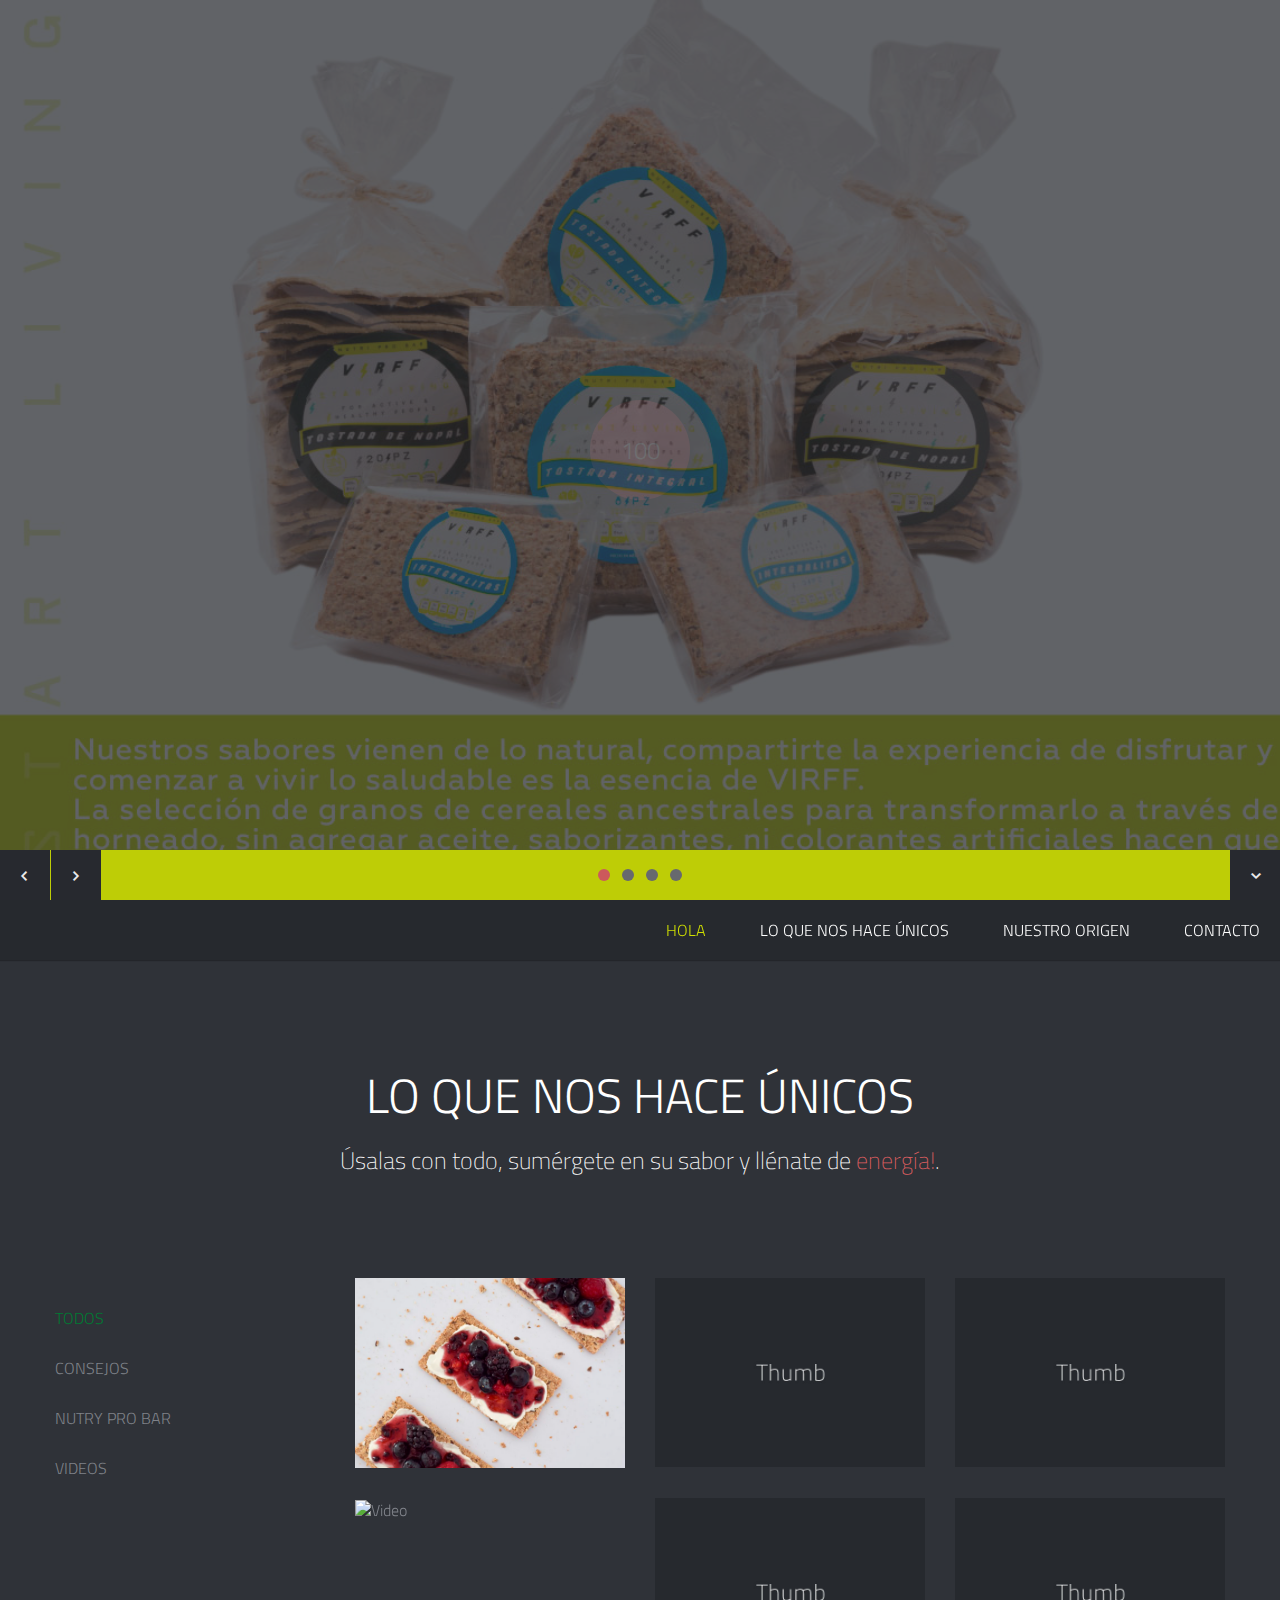
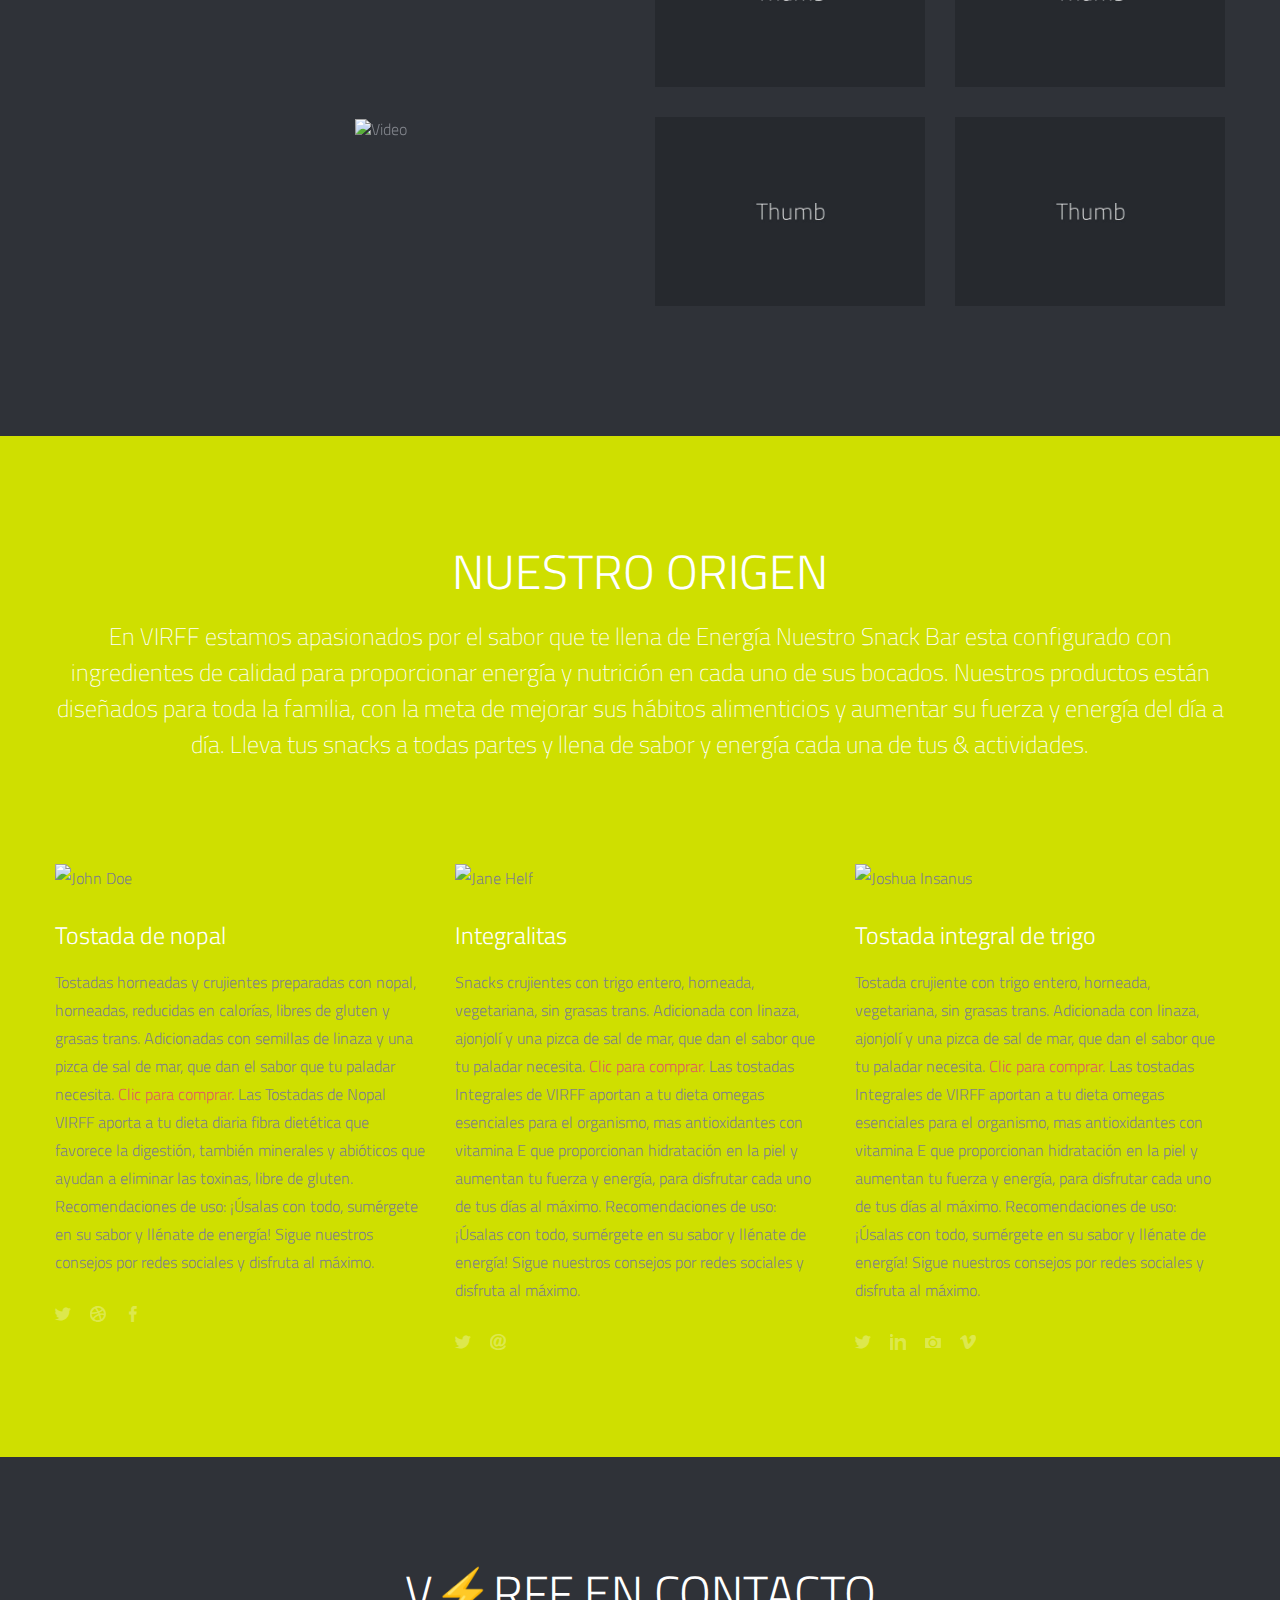
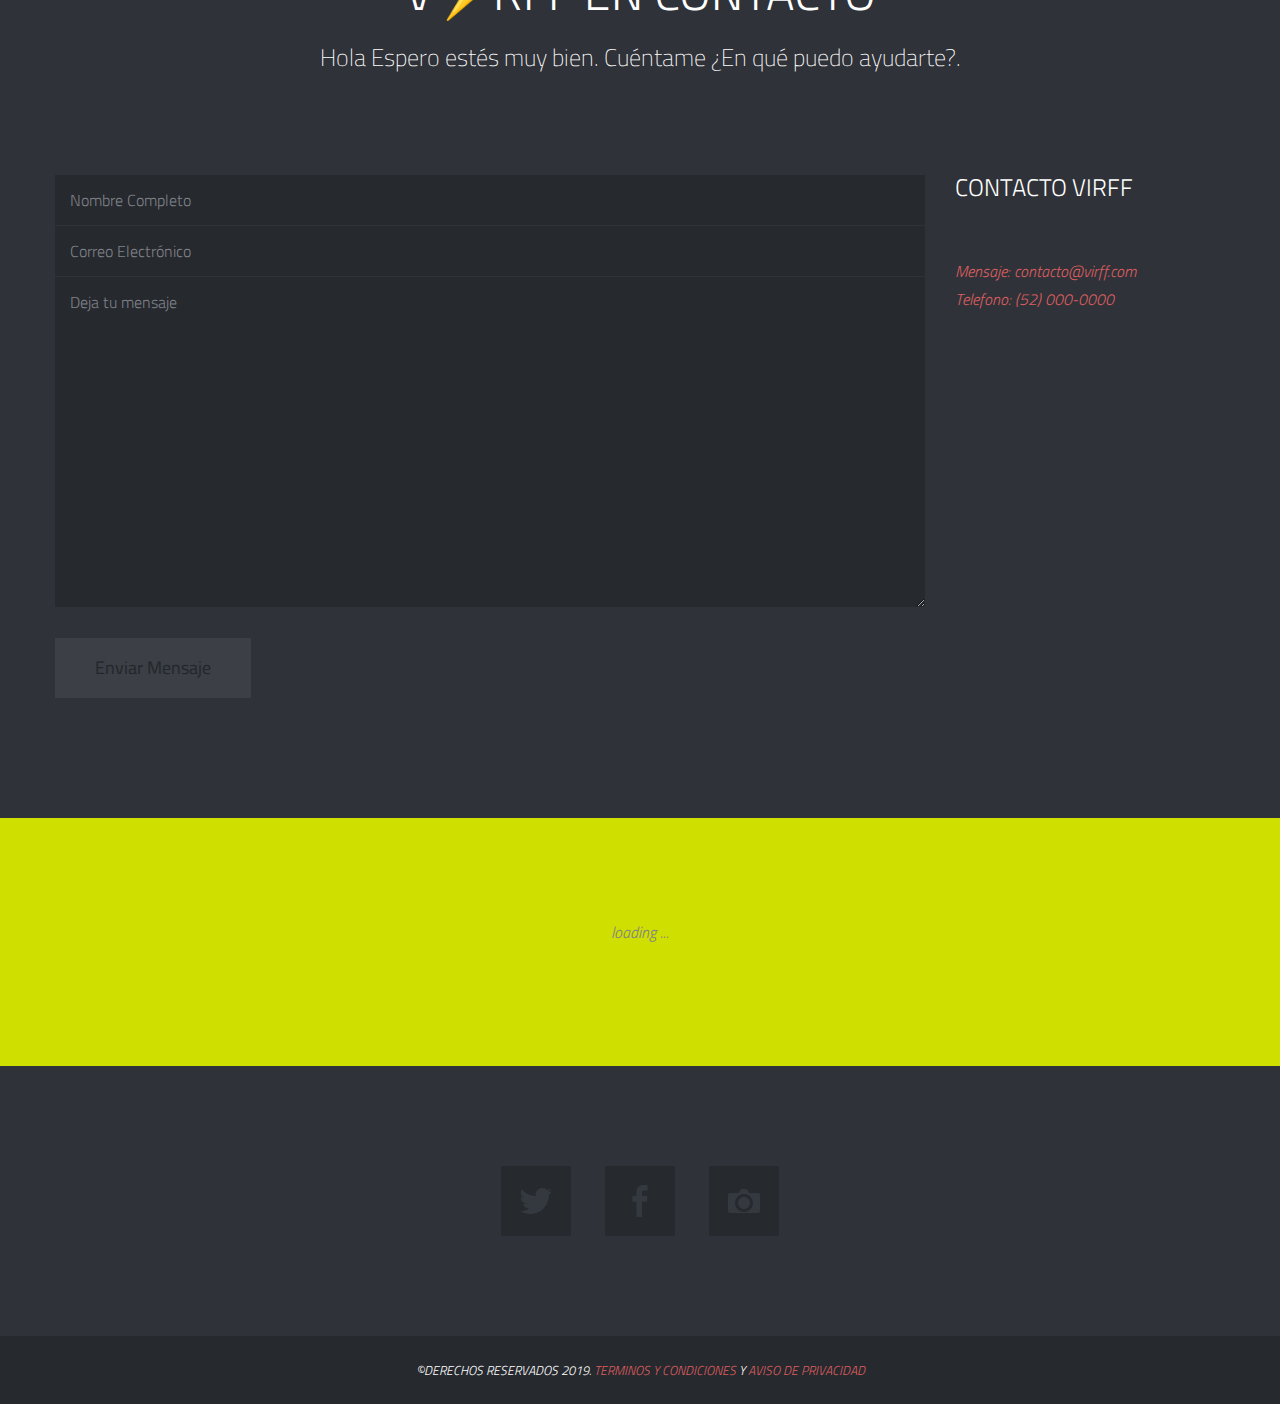
==== brush/Template/brushed/index.html @ 9a3ae8ad "carpeta virff" ====
<!DOCTYPE html>
<!--[if lt IE 7]><html class="no-js lt-ie9 lt-ie8 lt-ie7" lang="en"> <![endif]-->
<!--[if (IE 7)&!(IEMobile)]><html class="no-js lt-ie9 lt-ie8" lang="en"><![endif]-->
<!--[if (IE 8)&!(IEMobile)]><html class="no-js lt-ie9" lang="en"><![endif]-->
<!--[if (IE 9)]><html class="no-js ie9" lang="en"><![endif]-->
<!--[if gt IE 8]><!--> <html lang="en-US"> <!--<![endif]-->
<head>

<!-- Meta Tags -->
<meta http-equiv="Content-Type" content="text/html; charset=UTF-8" />

<title>Brushed | Responsive One Page Template</title>   

<meta name="description" content="Insert Your Site Description" /> 

<!-- Mobile Specifics -->
<meta name="viewport" content="width=device-width, initial-scale=1.0">
<meta name="HandheldFriendly" content="true"/>
<meta name="MobileOptimized" content="320"/>   

<!-- Mobile Internet Explorer ClearType Technology -->
<!--[if IEMobile]>  <meta http-equiv="cleartype" content="on">  <![endif]-->

<!-- Bootstrap -->
<link href="_include/css/bootstrap.min.css" rel="stylesheet">

<!-- Main Style -->
<link href="_include/css/main.css" rel="stylesheet">

<!-- Supersized -->
<link href="_include/css/supersized.css" rel="stylesheet">
<link href="_include/css/supersized.shutter.css" rel="stylesheet">

<!-- FancyBox -->
<link href="_include/css/fancybox/jquery.fancybox.css" rel="stylesheet">

<!-- Font Icons -->
<link href="_include/css/fonts.css" rel="stylesheet">

<!-- Shortcodes -->
<link href="_include/css/shortcodes.css" rel="stylesheet">

<!-- Responsive -->
<link href="_include/css/bootstrap-responsive.min.css" rel="stylesheet">
<link href="_include/css/responsive.css" rel="stylesheet">

<!-- Supersized -->
<link href="_include/css/supersized.css" rel="stylesheet">
<link href="_include/css/supersized.shutter.css" rel="stylesheet">

<!-- Google Font -->
<link href='http://fonts.googleapis.com/css?family=Titillium+Web:400,200,200italic,300,300italic,400italic,600,600italic,700,700italic,900' rel='stylesheet' type='text/css'>

<!-- Fav Icon -->
<link rel="shortcut icon" href="#">

<link rel="apple-touch-icon" href="#">
<link rel="apple-touch-icon" sizes="114x114" href="#">
<link rel="apple-touch-icon" sizes="72x72" href="#">
<link rel="apple-touch-icon" sizes="144x144" href="#">

<!-- Modernizr -->
<script src="_include/js/modernizr.js"></script>

<!-- Analytics -->
<script type="text/javascript">

  var _gaq = _gaq || [];
  _gaq.push(['_setAccount', 'Insert Your Code']);
  _gaq.push(['_trackPageview']);

  (function() {
    var ga = document.createElement('script'); ga.type = 'text/javascript'; ga.async = true;
    ga.src = ('https:' == document.location.protocol ? 'https://ssl' : 'http://www') + '.google-analytics.com/ga.js';
    var s = document.getElementsByTagName('script')[0]; s.parentNode.insertBefore(ga, s);
  })();

</script>
<!-- End Analytics -->

</head>


<body>

<!-- This section is for Splash Screen -->
<div class="ole">
<section id="jSplash">
	<div id="circle"></div>
</section>
</div>
<!-- End of Splash Screen -->

<!-- Homepage Slider -->
<div id="home-slider">	
    <div class="overlay"></div>

    <div class="slider-text">
    	<div id="slidecaption"></div>
    </div>   
	
	<div class="control-nav">
        <a id="prevslide" class="load-item"><i class="font-icon-arrow-simple-left"></i></a>
        <a id="nextslide" class="load-item"><i class="font-icon-arrow-simple-right"></i></a>
        <ul id="slide-list"></ul>
        
        <a id="nextsection" href="#work"><i class="font-icon-arrow-simple-down"></i></a>
    </div>
</div>
<!-- End Homepage Slider -->

<!-- Header -->
<header>
    <div class="sticky-nav">
    	<a id="mobile-nav" class="menu-nav" href="#menu-nav"></a>
        
        <div id="logo">
        	<a id="goUp" href="#home-slider" title="Brushed | Responsive One Page Template">Brushed Template</a>
        </div>
        
        <nav id="menu">
        	<ul id="menu-nav">
            	<li class="current"><a href="#home-slider">HOLA</a></li>
                <li><a href="#work">Lo que nos hace únicos</a></li>
                <li><a href="#about">Nuestro Origen</a></li>
                <li><a href="#contact">contacto</a></li>
			<!-- 	<li><a href="shortcodes.html" class="external">Shortcodes</a></li> CARRITO DE COMPRAS -->
            </ul>
        </nav>
        
    </div>
</header>
<!-- End Header -->

<!-- Our Work Section -->
<div id="work" class="page">
	<div class="container">
    	<!-- Title Page -->
        <div class="row">
            <div class="span12">
                <div class="title-page">
                    <h2 class="title">LO QUE NOS HACE ÚNICOS</h2>
                    <h3 class="title-description">Úsalas con todo, sumérgete en su sabor y llénate de <a href="#">energía!</a>.</h3>
                </div>
            </div>
        </div>
        <!-- End Title Page -->
        
        <!-- Portfolio Projects -->
        <div class="row">
        	<div class="span3">
            	<!-- Filter -->
                <nav id="options" class="work-nav">
                    <ul id="filters" class="option-set" data-option-key="filter">
                    	<li class="type-work">NUTRY PRO BAR</li>
                        <li><a href="#filter" data-option-value="*" class="selected">TODOS</a></li>
                        <li><a href="#filter" data-option-value=".design">CONSEJOS</a></li>
                        <li><a href="#filter" data-option-value=".photography">NUTRY PRO BAR</a></li>
                        <li><a href="#filter" data-option-value=".video">VIDEOS</a></li>
                    </ul>
                </nav>
                <!-- End Filter -->
            </div>
            
            <div class="span9">
            	<div class="row">
                	<section id="projects">
                    	<ul id="thumbs">
                        
							<!-- Item Project and Filter Name -->
                        	<li class="item-thumbs span3 design">
                            	<!-- Fancybox - Gallery Enabled - Title - Full Image -->
                            	<a class="hover-wrap fancybox" data-fancybox-group="gallery" title="The City" href="_include/img/work/full/image-01-full.jpg">
                                	<span class="overlay-img"></span>
                                    <span class="overlay-img-thumb font-icon-plus"></span>
                                </a>
                                <!-- Thumb Image and Description -->
                                <img src="_include/img/work/thumbs/image-01.jpg" alt="Lorem ipsum dolor sit amet, consectetur adipiscing elit. Phasellus quis elementum odio. Curabitur pellentesque, dolor vel pharetra mollis.">
                            </li>
                        	<!-- End Item Project -->
                            
							<!-- Item Project and Filter Name -->
                        	<li class="item-thumbs span3 design">
                            	<!-- Fancybox - Gallery Enabled - Title - Full Image -->
                            	<a class="hover-wrap fancybox" data-fancybox-group="gallery" title="The Office" href="_include/img/work/full/image-02-full.jpg">
                                	<span class="overlay-img"></span>
                                    <span class="overlay-img-thumb font-icon-plus"></span>
                                </a>
                                <!-- Thumb Image and Description -->
                                <img src="_include/img/work/thumbs/image-02.jpg" alt="Lorem ipsum dolor sit amet, consectetur adipiscing elit. Phasellus quis elementum odio. Curabitur pellentesque, dolor vel pharetra mollis.">
                            </li>
                        	<!-- End Item Project -->
                            
							<!-- Item Project and Filter Name -->
                        	<li class="item-thumbs span3 photography">
                            	<!-- Fancybox - Gallery Enabled - Title - Full Image -->
                            	<a class="hover-wrap fancybox" data-fancybox-group="gallery" title="The Mountains" href="_include/img/work/full/image-03-full.jpg">
                                	<span class="overlay-img"></span>
                                    <span class="overlay-img-thumb font-icon-plus"></span>
                                </a>
                                <!-- Thumb Image and Description -->
                                <img src="_include/img/work/thumbs/image-03.jpg" alt="Lorem ipsum dolor sit amet, consectetur adipiscing elit. Phasellus quis elementum odio. Curabitur pellentesque, dolor vel pharetra mollis.">
                            </li>
                        	<!-- End Item Project -->
                            
							<!-- Item Project and Filter Name -->
                        	<li class="item-thumbs span3 video">
                            	<!-- Fancybox Media - Gallery Enabled - Title - Link to Video -->
                            	<a class="hover-wrap fancybox-media" data-fancybox-group="video" title="Video Content From Vimeo" href="https://vimeo.com/315351379">
                                	<span class="overlay-img"></span>
                                    <span class="overlay-img-thumb font-icon-plus"></span>
                                </a>
                                <!-- Thumb Image and Description -->
                                <img src="_include/img/work/thumbs/image-08.jpg" alt="Video">
                            </li>
                        	<!-- End Item Project -->
                            
							<!-- Item Project and Filter Name -->
                        	<li class="item-thumbs span3 photography">
                            	<!-- Fancybox - Gallery Enabled - Title - Full Image -->
                            	<a class="hover-wrap fancybox" data-fancybox-group="gallery" title="The Sea" href="_include/img/work/full/image-04-full.jpg">
                                	<span class="overlay-img"></span>
                                    <span class="overlay-img-thumb font-icon-plus"></span>
                                </a>
                                <!-- Thumb Image and Description -->
                                <img src="_include/img/work/thumbs/image-04.jpg" alt="Lorem ipsum dolor sit amet, consectetur adipiscing elit. Phasellus quis elementum odio. Curabitur pellentesque, dolor vel pharetra mollis.">
                            </li>
                        	<!-- End Item Project -->
                            
							<!-- Item Project and Filter Name -->
                        	<li class="item-thumbs span3 photography">
                            	<!-- Fancybox - Gallery Enabled - Title - Full Image -->
                            	<a class="hover-wrap fancybox" data-fancybox-group="gallery" title="Clouds" href="_include/img/work/full/image-05-full.jpg">
                                	<span class="overlay-img"></span>
                                    <span class="overlay-img-thumb font-icon-plus"></span>
                                </a>
                                <!-- Thumb Image and Description -->
                                <img src="_include/img/work/thumbs/image-05.jpg" alt="Lorem ipsum dolor sit amet, consectetur adipiscing elit. Phasellus quis elementum odio. Curabitur pellentesque, dolor vel pharetra mollis.">
                            </li>
                        	<!-- End Item Project -->
                            
							<!-- Item Project and Filter Name -->
                        	<li class="item-thumbs span3 video">
                            	<!-- Fancybox Media - Gallery Enabled - Title - Link to Video -->
                            	<a class="hover-wrap fancybox-media" data-fancybox-group="video" title="Video Content From Vimeo" href="https://vimeo.com/315351242">
                                	<span class="overlay-img"></span>
                                    <span class="overlay-img-thumb font-icon-plus"></span>
                                </a>
                                <!-- Thumb Image and Description -->
                                <img src="_include/img/work/thumbs/image-09.jpg" alt="Video">
                            </li>
                        	<!-- End Item Project -->
                            
							<!-- Item Project and Filter Name -->
                        	<li class="item-thumbs span3 design">
                            	<!-- Fancybox - Gallery Enabled - Title - Full Image -->
                            	<a class="hover-wrap fancybox" data-fancybox-group="gallery" title="The Dark" href="_include/img/work/full/image-06-full.mp4">
                                	<span class="overlay-img"></span>
                                    <span class="overlay-img-thumb font-icon-plus"></span>
                                </a>
                                <!-- Thumb Image and Description -->
                                <img src="_include/img/work/thumbs/image-06.jpg" alt="Lorem ipsum dolor sit amet, consectetur adipiscing elit. Phasellus quis elementum odio. Curabitur pellentesque, dolor vel pharetra mollis.">
                            </li>
                        	<!-- End Item Project -->
                            
							<!-- Item Project and Filter Name -->
                        	<li class="item-thumbs span3 design">
                            	<!-- Fancybox - Gallery Enabled - Title - Full Image -->
                            	<a class="hover-wrap fancybox" data-fancybox-group="gallery" title="The Beach" href="_include/img/work/full/image-07-full.jpg">
                                	<span class="overlay-img"></span>
                                    <span class="overlay-img-thumb font-icon-plus"></span>
                                </a>
                                <!-- Thumb Image and Description -->
                                <img src="_include/img/work/thumbs/image-07.jpg" alt="Lorem ipsum dolor sit amet, consectetur adipiscing elit. Phasellus quis elementum odio. Curabitur pellentesque, dolor vel pharetra mollis.">
                            </li>
                        	<!-- End Item Project -->
                        </ul>
                    </section>
                    
            	</div>
            </div>
        </div>
        <!-- End Portfolio Projects -->
    </div>
</div>
<!-- End Our Work Section -->

<!-- About Section -->
<div id="about" class="page-alternate">
<div class="container">
    <!-- Title Page -->
    <div class="row">
        <div class="span12">
            <div class="title-page">
                <h2 class="title">NUESTRO ORIGEN</h2>
                <h3 class="title-description">En VIRFF estamos apasionados por el sabor que te llena de Energía Nuestro Snack Bar esta configurado con ingredientes de calidad para
                    proporcionar energía y nutrición en cada uno de sus bocados. Nuestros
                    productos están diseñados para toda la familia, con la meta de mejorar sus
                    hábitos alimenticios y aumentar su fuerza y energía del día a día. Lleva tus
                    snacks a todas partes y llena de sabor y energía cada una de tus &amp; actividades.</h3>
            </div>
        </div>
    </div>
    <!-- End Title Page -->
    
    <!-- People -->
    <div class="row">
    	
        <!-- Start Profile -->
    	<div class="span4 profile">
        	<div class="image-wrap">
                <div class="hover-wrap">
                    <span class="overlay-img"></span>
                    <span class="overlay-text-thumb">TOSTADA DE NOPAL</span>
                </div>
                <img src="_include/img/profile/profile-01.jpg" alt="John Doe">
            </div>
            <h3 class="profile-name">Tostada de nopal</h3>
            <p class="profile-description">Tostadas horneadas y crujientes preparadas con nopal, horneadas, reducidas en
                calorías, libres de gluten y grasas trans. Adicionadas con semillas de linaza y una
                pizca de sal de mar, que dan el sabor que tu paladar necesita. <a href="#">Clic para comprar</a>. 
                Las Tostadas de Nopal
                VIRFF aporta a tu dieta diaria fibra dietética que favorece la digestión, también
                minerales y abióticos que ayudan a eliminar las toxinas, libre de gluten.
                Recomendaciones de uso: ¡Úsalas con todo, sumérgete en su sabor y llénate de
                energía!
                Sigue nuestros consejos por redes sociales y disfruta al máximo.</p>
            	
            <div class="social">
            	<ul class="social-icons">
                	<li><a href="#"><i class="font-icon-social-twitter"></i></a></li>
                    <li><a href="#"><i class="font-icon-social-dribbble"></i></a></li>
                    <li><a href="#"><i class="font-icon-social-facebook"></i></a></li>
                </ul>
            </div>
        </div>
        <!-- End Profile -->
        
        <!-- Start Profile -->
    	<div class="span4 profile">
        	<div class="image-wrap">
                <div class="hover-wrap">
                    <span class="overlay-img"></span>
                    <span class="overlay-text-thumb">INTEGRALITAS</span>
                </div>
                <img src="_include/img/profile/profile-02.jpg" alt="Jane Helf">
            </div>
            <h3 class="profile-name">Integralitas</h3>
            <p class="profile-description">Snacks crujientes con trigo entero, horneada, vegetariana, sin grasas trans.
                Adicionada con linaza, ajonjolí y una pizca de sal de mar, que dan el sabor que tu
                paladar necesita.  <a href="#">Clic para comprar</a>. 
                Las tostadas Integrales de VIRFF aportan a tu dieta omegas
                esenciales para el organismo, mas antioxidantes con vitamina E que proporcionan
                hidratación en la piel y aumentan tu fuerza y energía, para disfrutar cada uno de tus
                días al máximo.
                Recomendaciones de uso: ¡Úsalas con todo, sumérgete en su sabor y llénate de
                energía!
                Sigue nuestros consejos por redes sociales y disfruta al máximo.</p>
            	
            <div class="social">
            	<ul class="social-icons">
                	<li><a href="#"><i class="font-icon-social-twitter"></i></a></li>
                    <li><a href="#"><i class="font-icon-social-email"></i></a></li>
                </ul>
            </div>
        </div>
        <!-- End Profile -->
        
        <!-- Start Profile -->
    	<div class="span4 profile">
        	<div class="image-wrap">
                <div class="hover-wrap">
                    <span class="overlay-img"></span>
                    <span class="overlay-text-thumb">TOSTADA INTEGRAL DE TRIGO</span>
                </div>
                <img src="_include/img/profile/profile-03.jpg" alt="Joshua Insanus">
            </div>
            <h3 class="profile-name">Tostada integral de trigo </h3>
            <p class="profile-description"> Tostada crujiente con trigo entero, horneada, vegetariana, sin grasas trans.
                Adicionada con linaza, ajonjolí y una pizca de sal de mar, que dan el sabor que tu
                paladar necesita.<a href="#"> Clic para comprar</a>. 
                Las tostadas Integrales de VIRFF aportan a tu dieta omegas
                esenciales para el organismo, mas antioxidantes con vitamina E que proporcionan
                hidratación en la piel y aumentan tu fuerza y energía, para disfrutar cada uno de tus
                días al máximo.
                Recomendaciones de uso: ¡Úsalas con todo, sumérgete en su sabor y llénate de
                energía!
                Sigue nuestros consejos por redes sociales y disfruta al máximo.</p>
            	
            <div class="social">
            	<ul class="social-icons">
                	<li><a href="#"><i class="font-icon-social-twitter"></i></a></li>
                    <li><a href="#"><i class="font-icon-social-linkedin"></i></a></li>
                    <li><a href="#"><i class="font-icon-social-google-plus"></i></a></li>
                    <li><a href="#"><i class="font-icon-social-vimeo"></i></a></li>
                </ul>
            </div>
        </div>
        <!-- End Profile -->
        
    </div>
    <!-- End People -->
</div>
</div>
<!-- End About Section -->


<!-- Contact Section -->
<div id="contact" class="page">
<div class="container">
    <!-- Title Page -->
    <div class="row">
        <div class="span12">
            <div class="title-page">
                <h2 class="title">V⚡️RFF EN CONTACTO</h2>
                <h3 class="title-description">Hola Espero estés muy bien. Cuéntame ¿En qué puedo ayudarte?.</h3>
            </div>
        </div>
    </div>
    <!-- End Title Page -->
    
    <!-- Contact Form -->
    <div class="row">
    	<div class="span9">
        
        	<form id="contact-form" class="contact-form" action="#">
            	<p class="contact-name">
            		<input id="contact_name" type="text" placeholder="Nombre Completo" value="" name="name" />
                </p>
                <p class="contact-email">
                	<input id="contact_email" type="text" placeholder="Correo Electrónico" value="" name="email" />
                </p>
                <p class="contact-message">
                	<textarea id="contact_message" placeholder="Deja tu mensaje" name="message" rows="15" cols="40"></textarea>
                </p>
                <p class="contact-submit">
                	<a id="contact-submit" class="submit" href="#">Enviar Mensaje</a>
                </p>
                
                <div id="response">
                
                </div>
            </form>
         
        </div>
        
        <div class="span3">
        	<div class="contact-details">
        		<h3>Contacto VIRFF</h3>
                <ul>
                    <a href="mailto:contacto@virff.com"><br> <i class="fa fa-envelope-o">
                         Mensaje: contacto@virff.com</a>
                         <br>
                    <a href="tel:+52331204"> <i class="fa fa-phone"></i> Telefono: (52) 000-0000</a>
                    </li>
                </ul>
            </div>
        </div>
    </div>
    <!-- End Contact Form -->
</div>
</div>
<!-- End Contact Section -->

<!-- Twitter Feed -->
<div id="twitter-feed" class="page-alternate">
	<div class="container">
    	<div class="row">
            <div class="span12">
                <div class="follow">
                    <a href=" " title="  " target="_blank"><i class=" "></i></a>
                </div>

                <div id="ticker" class="query"> 
                </div>
            </div>
        </div>
    </div>
</div>
<!-- End Twitter Feed -->

<!-- Socialize -->
<div id="social-area" class="page">
	<div class="container">
    	<div class="row">
            <div class="span12">
                <nav id="social">
                    <ul>
                        <li><a href="" title="Follow Me on Twitter" target="_blank"><span class="font-icon-social-twitter"></span></a></li>
                        <!--<li><a href="http://dribbble.com/Bluxart" title="Follow Me on Dribbble" target="_blank"><span class="font-icon-social-dribbble"></span></a></li>-->
                        <!--<li><a href="http://forrst.com/people/Bluxart" title="Follow Me on Forrst" target="_blank"><span class="font-icon-social-forrst"></span></a></li>-->
                        <!--<li><a href="http://www.behance.net/alessioatzeni" title="Follow Me on Behance" target="_blank"><span class="font-icon-social-behance"></span></a></li>-->
                        <li><a href="https://www.facebook.com/Virff" title="Sígueme en Facebook" target="_blank"><span class="font-icon-social-facebook"></span></a></li>
                        <li><a href="https://www.instagram.com/virff_mx" title="Sígueme en Instagram" target="_blank"><span class="font-icon-social-google-plus"></span></a></li>
                        <!--<li><a href="http://www.linkedin.com/in/alessioatzeni" title="Follow Me on LinkedIn" target="_blank"><span class="font-icon-social-linkedin"></span></a></li>-->
                        <!--<li><a href="http://themeforest.net/user/Bluxart" title="Follow Me on ThemeForest" target="_blank"><span class="font-icon-social-envato"></span></a></li>-->
                        <!--<li><a href="http://zerply.com/Bluxart/public" title="Follow Me on Zerply" target="_blank"><span class="font-icon-social-zerply"></span></a></li>-->
                    </ul>
                </nav>
            </div>
        </div>
    </div>
</div>
<!-- End Socialize -->

<!-- Footer -->
<footer>
	<p class="credits">&copy;Derechos Reservados 2019. <a href="  " title="Brushed | Responsive One Page Template">TERMINOS Y CONDICIONES</a> Y <a href=" " title="Alessio Atzeni | Web Designer &amp; Front-end Developer">AVISO DE PRIVACIDAD</a></p>
</footer>
<!-- End Footer -->

<!-- Back To Top -->
<a id="back-to-top" href="#">
	<i class="font-icon-arrow-simple-up"></i>
</a>
<!-- End Back to Top -->


<!-- Js -->
<script src="http://ajax.googleapis.com/ajax/libs/jquery/1.9.1/jquery.min.js"></script> <!-- jQuery Core -->
<script src="_include/js/bootstrap.min.js"></script> <!-- Bootstrap -->
<script src="_include/js/supersized.3.2.7.min.js"></script> <!-- Slider -->
<script src="_include/js/waypoints.js"></script> <!-- WayPoints -->
<script src="_include/js/waypoints-sticky.js"></script> <!-- Waypoints for Header -->
<script src="_include/js/jquery.isotope.js"></script> <!-- Isotope Filter -->
<script src="_include/js/jquery.fancybox.pack.js"></script> <!-- Fancybox -->
<script src="_include/js/jquery.fancybox-media.js"></script> <!-- Fancybox for Media -->
<script src="_include/js/jquery.tweet.js"></script> <!-- Tweet -->
<script src="_include/js/plugins.js"></script> <!-- Contains: jPreloader, jQuery Easing, jQuery ScrollTo, jQuery One Page Navi -->
<script src="_include/js/main.js"></script> <!-- Default JS -->
<!-- End Js -->

</body>
</html>
---- brush/Template/brushed/_include/css/main.css ----
/*
Theme Name: Brushed 
Theme URI: http://www.themes.alessioatzeni.com/html/brushed/
Author: Alessio Atzeni
Author URI: http://www.alessioatzeni.com
Description: Personal Website and Portfolio of Alessio Atzeni
Version: 1.0
*/


/* ==================================================
   Basic Styles
================================================== */

html, body {
	height: 100%;
}

html, hmtl a{
	width:100%;
	font-size: 100%; 
	-webkit-text-size-adjust: 100%; 
	-ms-text-size-adjust: 100%;
}

body{
	background:#2F3238;
	color:#7F8289;
	font-weight:300;
	font-size:16px;
	font-family: 'Titillium Web', sans-serif;
	line-height:28px;
}


a{
	color:#DE5E60;
	text-decoration: none;
	cursor: pointer;
	
	-webkit-transition: color 0.1s linear 0s;	
	   -moz-transition: color 0.1s linear 0s;
		 -o-transition: color 0.1s linear 0s;
		    transition: color 0.1s linear 0s;
}

a:hover,
a:active,
a:focus{
	outline: 0;
	color:#FFFFFF;
	text-decoration:none;
}

a img {
	border: none;
}

a > img {
	vertical-align: bottom;	
}

img {
	max-width: none;	
}

strong {
  	font-weight: 500;
}

p {
	margin: 0 0 30px;
}

hr {
	border-style: dashed;
	border-color: #3C3F45;
	border-bottom: none;
	border-left: none;
	border-right: none;
	margin: 50px 0;	
}

.align_left{
	float:left;
	margin:0 25px 0 0px!important;
}

.align_right{
	float:right;
	margin:0 0 0 25px!important;
}

.text_align_left {
	text-align: left;
}

.text_align_center {
	text-align: center;
}

.text_align_right {
	text-align: right;	
}

.color-text {
    color: #DE5E60;
}

.through{
	text-decoration:line-through;
}

input, button, select, textarea {
	font-weight: 300;
	font-family: 'Titillium Web', sans-serif;
	outline: 0;
}

input:focus, 
textarea:focus,
input[type="text"]:focus {
	outline: 0;
}

input:-moz-placeholder,
textarea:-moz-placeholder {
  color: #7F8289;
}

input:-ms-input-placeholder,
textarea:-ms-input-placeholder {
  color: #7F8289;
}

input::-webkit-input-placeholder,
textarea::-webkit-input-placeholder {
  color: #7F8289;
}

/* ==================================================
   Code and Pre
================================================== */

code,
pre {
  	padding: 0 3px 2px;
  	-webkit-border-radius: 3px;
       -moz-border-radius: 3px;
            border-radius: 3px;
  	color: #232527;
  	font-size: 12px;
  	font-family: Monaco, Menlo, Consolas, "Courier New", monospace;
}

code {
  	padding: 2px 4px;
  	border: 1px solid #dde4e9;
  	background-color: #F6F6F6;
  	color: #232527;
  	white-space: nowrap;
}

pre {
  	display: block;
  	margin: 70px 50px;
  	padding: 30px;
  	border: 1px solid #dde4e9;
  	-webkit-border-radius: 4px;
       -moz-border-radius: 4px;
            border-radius: 4px;
  	background-color: #FCFCFC;
  	white-space: pre;
  	white-space: pre-wrap;
  	word-wrap: break-word;
  	word-break: break-all;
  	font-size: 12px;
  	line-height: 20px;
}

pre code {
  	padding: 0;
  	border: 0;
  	background-color: transparent;
  	color: inherit;
  	white-space: pre;
  	white-space: pre-wrap;
}

.pre-scrollable {
  	overflow-y: scroll;
  	max-height: 340px;
}

/* ==================================================
   Typography
================================================== */

h1,
h2,
h3,
h4,
h5,
h6{
	margin:0 0 20px 0;
	color:#FFFFFF;
	font-weight:300;
	font-family: 'Titillium Web', sans-serif;
	line-height:1.5em;
}

h1{
	font-size:48px;
}

h2{
	font-size:36px;
}

h3{
	font-size:24px;
}

h4{
	font-size:20px;
}

h5{
	font-size:18px;
}

h6{
	font-size:16px;
}

h3.spec {
	color: #FFFFFF;
    font-size: 24px;
    font-weight: 300;
    line-height: 1em;
    margin-bottom: 30px;
    text-transform: uppercase;
}


/* ==================================================
   Margin Bottom Sets
================================================== */

.margin-0{
	margin-bottom:0 !important;
}

.margin-10{
	margin-bottom:10px !important;
}

.margin-15{
	margin-bottom:15px !important;
}

.margin-20{
	margin-bottom:20px !important;
}

.margin-30{
	margin-bottom:30px !important;
}

.margin-40{
	margin-bottom:40px !important;
}

.margin-50{
	margin-bottom:50px !important;
}

.margin-60{
	margin-bottom:60px !important;
}

.margin-70{
	margin-bottom:70px !important;
}

.margin-80{
	margin-bottom:80px !important;
}

/* ==================================================
   Home Slider
================================================== */

#home-slider {
	position: relative;
	overflow: hidden;
	height: 100%;
}

#home-slider .overlay { 
	position: absolute;
	width: 100%;
	height: 100%;
	background: #26292E;
	opacity: 0.7;
	filter: alpha(opacity=70);
	z-index: 0;
}

#home-slider .slider-text {
	position: absolute;
	left: 50%;
	top: 50%;
	margin: -150px 0 0 -585px;
	width: 1170px;
	height: 250px;
	text-align: center;
	z-index: 2;	
}

#home-slider #slidecaption {
	width: 100%;
	line-height: 250px;
	margin: 0;
	text-align: center;
	text-shadow: none;	
}

#home-slider .slide-content {
	font-size: 60px;
	color: #FFFFFF;
	letter-spacing: -3px;
	text-transform: uppercase;	
}

#home-slider .control-nav {
	position: absolute;
	width: 100%;
	background: #CFDF00;
	height: 50px;
	bottom: 0;
	z-index: 2;
}

#home-slider #nextslide,
#home-slider #prevslide {
	background-image: none;
	background-color: #26292E; /*boton de slider */
	display: inline-block;
	margin: 0;
	position: relative;
	top: 0;
	left: 0;
	right: 0;
	width: 50px;
	height: 50px;
	opacity: 1;
	filter: alpha(opacity=100);
	
	-webkit-transition: background 0.1s linear 0s;	
	   -moz-transition: background 0.1s linear 0s;
		 -o-transition: background 0.1s linear 0s;
		    transition: background 0.1s linear 0s;
}

#home-slider #nextslide {
	margin-left: -3px;	
}

#home-slider #nextsection {
	float:right;
}

#home-slider #nextslide:hover,
#home-slider #prevslide:hover {
	background-color:#DE5E60;
}

#home-slider #nextslide i,
#home-slider #prevslide i {
	font-size: 16px;
	color: #FFFFFF;
	position: absolute;
	left: 50%;
	top: 50%;
	margin-top: -7px;
	line-height: 1em;
}

#home-slider #nextslide i {
	margin-left: -8px;	
}

#home-slider #prevslide i {
	margin-left: -9px;	
}

#home-slider ul#slide-list {
	top: 50%;
	padding: 0;
	margin:-6px 0 0 0;	
}

#home-slider ul#slide-list li {
	margin-right: 12px;
}

#home-slider ul#slide-list li:last-child {
	margin-right: 0;	
}

#home-slider ul#slide-list li a {
	background-color: #6E7074;
	background-image: none;
	width: 12px;
	height: 12px;
	
	-webkit-border-radius: 999px;
	-moz-border-radius: 999px;
	border-radius: 999px;	
	
	-webkit-transition: background 0.1s linear 0s;	
	   -moz-transition: background 0.1s linear 0s;
		 -o-transition: background 0.1s linear 0s;
		    transition: background 0.1s linear 0s;
}

#home-slider ul#slide-list li a:hover {
	background-color: #FFFFFF;	
}

#home-slider ul#slide-list li.current-slide a,
#home-slider ul#slide-list li.current-slide a:hover {
	background-color:#DE5E60;
}

#home-slider #nextsection {
	background-color: #26292E;
	margin: 0;
	position: relative;
	float:right;
	width: 50px;
	height: 50px;
	
	-webkit-transition: background 0.1s linear 0s;	
	   -moz-transition: background 0.1s linear 0s;
		 -o-transition: background 0.1s linear 0s;
		    transition: background 0.1s linear 0s;
}

#home-slider #nextsection:hover {
	background-color:#DE5E60;
}

#home-slider #nextsection i {
	font-size: 16px;
	color: #FFFFFF;
	position: absolute;
	left: 50%;
	top: 50%;
	margin-top: -7px;
	line-height: 1em;
}

#home-slider #nextsection i {
	margin-left: -7px;	
}


/* ==================================================
   Header
================================================== */

header {
	width: 100%;
	z-index: 99;
}

header .sticky-nav {
	position: relative;
	width: 100%;
	height: 60px;
	background: #26292E;
	z-index: 1001;
	
	-webkit-box-shadow: 0 1px 1px rgba(0, 0, 0, 0.25);
	-moz-box-shadow: 0 1px 1px rgba(0, 0, 0, 0.25);
	box-shadow: 0 1px 1px rgba(0, 0, 0, 0.25);
}

header .sticky-nav.stuck {
	position: fixed;
	top: 0;
	left: 0;
	z-index: 1001;
}

header #logo {
	color: #FFFFFF;
	float: left;
	padding: 15px 0;
	margin-left: 20px;
}

header #logo a {
	background: url(../img/logo.png) no-repeat;
	width: 96px;
	height: 30px;
	text-indent: -9999px;
	display: block;
	opacity: 1;
	filter: alpha(opacity=100);
	
	-webkit-transition: opacity 0.25s ease-in-out 0s;	
	   -moz-transition: opacity 0.25s ease-in-out 0s;
		 -o-transition: opacity 0.25s ease-in-out 0s;
		    transition: opacity 0.25s ease-in-out 0s;	
}

header #logo a:hover {
	opacity: 0.65;
	filter: alpha(opacity=65);	
}

nav#menu {
	float: right;
	margin-right: 20px;
}

nav#menu #menu-nav {
	margin: 0;
	padding: 0;	
}

nav#menu #menu-nav li {
	list-style: none;
	display: inline-block;
	margin-left: 50px;	
}

nav#menu #menu-nav li:first-child {
	margin-left: 0;	
}

nav#menu #menu-nav li a {
	color: #FFFFFF;
	font-size: 16px;
	font-weight: 300;
	line-height: 60px;
	display: block;
	text-transform: uppercase;
}

nav#menu #menu-nav li.current a,
nav#menu #menu-nav li a:hover {
	color: #CFDF00; /*BOTONES DE SECCIONES*/
}


/* ==================================================
   Mobile Navigation
================================================== */

#mobile-nav {
	display: none;	
}

.menu-nav {
	background:url(../img/menu-mobile.png) 0 0 no-repeat;
	width: 16px;
	height: 16px;
	display: block;
	margin: 22px 0 0 0;
	
	-webkit-transform: rotate(0deg);
	   -moz-transform: rotate(0deg);
		-ms-transform: rotate(0deg);
		 -o-transform: rotate(0deg);
			transform: rotate(0deg);
	
	-webkit-transition: -webkit-transform 250ms ease-out 0s;	
	   -moz-transition: -moz-transform 250ms ease-out 0s;
		 -o-transition: -o-transform 250ms ease-out 0s;
		    transition: transform 250ms ease-out 0s;
}

.menu-nav.open {
	background-position: 0 -16px;
		  
	-webkit-transform: rotate(-180deg);
	   -moz-transform: rotate(-180deg);
		-ms-transform: rotate(-180deg);
		 -o-transform: rotate(-180deg);
			transform: rotate(-180deg);
	
	-webkit-transition: -webkit-transform 250ms ease-out 0s;	
	   -moz-transition: -moz-transform 250ms ease-out 0s;
		 -o-transition: -o-transform 250ms ease-out 0s;
		    transition: transform 250ms ease-out 0s;	
}

#navigation-mobile {
	display: none;
	text-align: center;
	width: 100%;
	background: #26292E;	
	border-bottom: 1px solid #2F3238;
	position: relative;
	float: left;
	z-index: 9999;
}

#navigation-mobile li {
	list-style: none;
	border-top: 1px solid #2F3238;
}

#navigation-mobile li a{
	display: block;
	font-size: 16px;
	text-transform: uppercase;
	padding: 20px 0;
}


/* ==================================================
   Section Page
================================================== */

.page {
	background: #2F3238;
	padding: 100px 0;
	position: relative;
	z-index: 99;
}

.page-alternate {
	background: #CFDF00;
	padding: 100px 0;
	position: relative;
	z-index: 99;
}

.title-page {
	text-align: center;
	margin-bottom: 100px;	
}

.title-page .title {
	font-size: 48px;
	margin: 0 0 10px 0
}

.title-page .title-description {
	font-size: 24px;
	font-weight: 200;
	margin: 0;
}

/* ==================================================
   Section Portfolio
================================================== */

.type-work {
	color: rgb(0, 122, 51);
	font-size: 0px;
	font-weight: 300;
	margin-bottom: 30px;
	line-height: 1em;
	text-transform: uppercase;
}

.work-nav #filters {
	margin: 0;
	padding: 0;
	list-style: none;
}

.work-nav #filters li {
	margin: 0 0 30px 0;
	padding: 0;
}

.work-nav #filters li a {
	color: #7F8289;
	font-size: 16px;
	display: block;	
}

.work-nav #filters li a:hover {
	color: #FFFFFF;
}

.work-nav #filters li a.selected {
	color: #007A33;
}

#thumbs {
	margin: 0;
	padding: 0;	
}

#thumbs li {
	list-style-type: none;
}

.item-thumbs {
	position: relative;
	overflow: hidden;
	margin-bottom: 30px;
	cursor: pointer;
}

.item-thumbs a + img {
	width: 100%;	
}

.item-thumbs .hover-wrap {
	position: absolute;
	display: block;
	width: 100%;
	height: 100%;
	
	opacity: 0;
	filter: alpha(opacity=0);
	
	-webkit-transition: all 450ms ease-out 0s;	
	   -moz-transition: all 450ms ease-out 0s;
		 -o-transition: all 450ms ease-out 0s;
		    transition: all 450ms ease-out 0s;
		  
	-webkit-transform: rotateY(180deg) scale(0.5,0.5);
	   -moz-transform: rotateY(180deg) scale(0.5,0.5);
		-ms-transform: rotateY(180deg) scale(0.5,0.5);
		 -o-transform: rotateY(180deg) scale(0.5,0.5);
			transform: rotateY(180deg) scale(0.5,0.5);	
}

.item-thumbs:hover .hover-wrap,
.item-thumbs.active .hover-wrap {
	opacity: 1;
	filter: alpha(opacity=100);
	
	-webkit-transform: rotateY(0deg) scale(1,1);
	   -moz-transform: rotateY(0deg) scale(1,1);
		-ms-transform: rotateY(0deg) scale(1,1);
		 -o-transform: rotateY(0deg) scale(1,1);
		    transform: rotateY(0deg) scale(1,1);
}

.item-thumbs .hover-wrap .overlay-img {
	position: absolute;
	width: 100%;
	height: 100%;
	background: #007A33; 
	
	opacity: 0.80;
	filter: alpha(opacity=80);
}

.item-thumbs .hover-wrap .overlay-img-thumb {
	position: absolute;
	top: 50%;
	left: 50%;
	margin: -16px 0 0 -16px;
	color: #FFFFFF;
	font-size: 32px;
	line-height: 1em;
	
	opacity: 1;
	filter: alpha(opacity=100);
}


/* ==================================================
   About Section
================================================== */

.profile-name {
	margin-bottom: 15px;	
}

.profile-description {
	margin-bottom: 25px;	
}

.image-wrap {
	position: relative;
	overflow: hidden;
	margin-bottom: 25px;
	cursor: pointer;
}

.image-wrap img {
	width: 100%;	
}

.image-wrap  .hover-wrap {
	position: absolute;
	display: block;
	width: 100%;
	height: 100%;
	
	opacity: 0;
	filter: alpha(opacity=0);
	
	-webkit-transition: all 450ms ease-out 0s;	
	   -moz-transition: all 450ms ease-out 0s;
		 -o-transition: all 450ms ease-out 0s;
		    transition: all 450ms ease-out 0s;
		  
	-webkit-transform: rotateY(180deg) scale(0.5,0.5);
	   -moz-transform: rotateY(180deg) scale(0.5,0.5);
		-ms-transform: rotateY(180deg) scale(0.5,0.5);
		 -o-transform: rotateY(180deg) scale(0.5,0.5);
			transform: rotateY(180deg) scale(0.5,0.5);	
}

.image-wrap:hover .hover-wrap,
.image-wrap.active .hover-wrap {
	opacity: 1;
	filter: alpha(opacity=100);
	
	-webkit-transform: rotateY(0deg) scale(1,1);
	   -moz-transform: rotateY(0deg) scale(1,1);
		-ms-transform: rotateY(0deg) scale(1,1);
		 -o-transform: rotateY(0deg) scale(1,1);
		    transform: rotateY(0deg) scale(1,1);
}

.image-wrap .hover-wrap .overlay-img {
	position: absolute;
	width: 100%;
	height: 100%;
	background: #1f1f1f; /*color de fondo de las imagenes de tostadas*/
	
	opacity: 0.80;
	filter: alpha(opacity=80);
}

.image-wrap .hover-wrap .overlay-text-thumb {
	position: absolute;
	width: 100%;
	height: 32px;
	top: 50%;
	margin: -16px 0 0 0;
	color: #FFFFFF;
	font-size: 20px;
	font-weight: 300;
	line-height: 32px;
	text-transform: uppercase;
	text-align: center;
	
	opacity: 1;
	filter: alpha(opacity=100);
}

.social-icons {
	margin: 0;
	padding: 0;
}

.social-icons li {
	display: inline-block;
	margin-left: 15px;	
}

.social-icons li:first-child {
	margin-left: 0;
}

.social-icons li a{
	color: #FFFFFF;
	font-size: 16px;
	line-height: 1em;
	width: 16px;
	height: 16px;
	
	opacity: 0.3;
	filter: alpha(opacity=30);
	
	-webkit-transition: opacity 0.1s linear 0s;	
	   -moz-transition: opacity 0.1s linear 0s;
		 -o-transition: opacity 0.1s linear 0s;
		    transition: opacity 0.1s linear 0s;
}

.social-icons li a:hover{
	opacity: 1;
	filter: alpha(opacity=100);
}

/* ==================================================
   Contact Section
================================================== */

.contact-details h3 {
	color: #FFFFFF;
    font-size: 24px;
    font-weight: 300;
    margin-bottom: 30px;
	line-height: 1em;
    text-transform: uppercase;
}

.contact-details ul {
	margin: 0;
	padding: 0;
	list-style: none;	
}

.contact-details ul li {
	margin: 0 0 20px;
	line-height: 28px;
	padding: 0;	
}

#contact-form {
	margin-bottom: 0;	
}

#contact-form p {
	margin-bottom: 1px;	
}

#contact-form input,
#contact-form textarea {
    border: none;
	-webkit-border-radius: 0;
	-moz-border-radius: 0;
    border-radius: 0;
	
    -webkit-box-shadow: none;
	-moz-box-shadow: none;
	box-shadow: none;
	
	background: #26292E;
    color: #FFFFFF;
    font-size: 16px;
    height: auto;
    padding: 15px;
	margin: 0;
	
    resize: none;
}

#contact-form input {
    width: 100%;
	-webkit-box-sizing: border-box;
	-moz-box-sizing: border-box;
	box-sizing: border-box;
}

#contact-form textarea {
    width: 100%;
	resize: vertical;
	-webkit-box-sizing: border-box;
	-moz-box-sizing: border-box;
	box-sizing: border-box;
}

#contact-form .submit {
    background: #3C3F45;
    color: #23262C;
    cursor: pointer;
    display: inline-block;
    font-size: 18px;
    font-weight: 500;
    padding: 16px 40px;
    text-align: center;
    vertical-align: middle;
    width: auto;
	margin-top: 30px;
	
	-webkit-transition: background 0.1s linear 0s, color 0.1s linear 0s;	
	   -moz-transition: background 0.1s linear 0s, color 0.1s linear 0s;
		 -o-transition: background 0.1s linear 0s, color 0.1s linear 0s;
		    transition: background 0.1s linear 0s, color 0.1s linear 0s;
}

#contact-form .submit:hover {
    background: #DE5E60;
    color: #FFFFFF;
}

#response {
	margin-top: 20px;
	color: #FFFFFF;
}


/* ==================================================
   Twitter Feed
================================================== */

#twitter-feed {
	padding: 100px 0 90px;
	text-align: center;	
}

#twitter-feed .follow {
	position: absolute;
	bottom: 30px;
	left: 50%;
	margin-left: -8px;
	font-size: 16px;	
}

#ticker .tweet_list {
	margin: 0;
	padding: 0;
	height: 64px;
	list-style: none;
	overflow-y: hidden;	
}

#ticker .tweet_list li {
	font-size: 18px;
	height: 64px;
	line-height: 28px;
	overflow: hidden;
}

#ticker .tweet_list .tweet_time a {
	color: #7f8289;
	font-size: 14px;
	font-style: italic;
	margin-left: 10px;	
}

#ticker .tweet_list .tweet_time a:hover {
	color: #FFFFFF;	
}


/* ==================================================
   Social Area
================================================== */

#social-area {
    text-align: center;
}

#social-area #social ul {
	margin: 0;
	padding: 0;
}

#social-area #social ul li {
	display: inline-block;
	margin-left: 30px;
	list-style: none;
	cursor: pointer;
}

#social-area #social ul li:first-child {
	margin-left: 0;
}

#social ul li a {
	display: block;
	width: 70px;
	height: 70px;

	background: #26292E;
	
	-webkit-transition: all 400ms ease-out 0s;	
	   -moz-transition: all 400ms ease-out 0s;
		 -o-transition: all 400ms ease-out 0s;
		    transition: all 400ms ease-out 0s;
	
	-webkit-transform: rotateY(180deg);
	   -moz-transform: rotateY(180deg);
		-ms-transform: rotateY(180deg);
		 -o-transform: rotateY(180deg);
			transform: rotateY(180deg);
}

#social ul li a span {
	display: inline-block;
	margin: 0;
	color: #55606a;
	font-size: 32px;
	line-height: 70px;
	
	opacity: 0.3;
	filter: alpha(opacity=30);
	
	-webkit-transition: all 400ms ease-out 0s;	
	   -moz-transition: all 400ms ease-out 0s;
		 -o-transition: all 400ms ease-out 0s;
		    transition: all 400ms ease-out 0s;
		  
	-webkit-transform: rotateY(180deg);
	   -moz-transform: rotateY(180deg);
		-ms-transform: rotateY(180deg);
		 -o-transform: rotateY(180deg);
			transform: rotateY(180deg);
}

#social ul li:hover a,
#social ul li.active a {
	background-color: #CFDF00;	
	
	-webkit-transform: rotateY(0deg);
	   -moz-transform: rotateY(0deg);
		-ms-transform: rotateY(0deg);
		 -o-transform: rotateY(0deg);
		    transform: rotateY(0deg);
}

#social ul li:hover a span,
#social ul li.active a span {
	color: #FFFFFF;
	opacity: 1;
	filter: alpha(opacity=100);
	
	-webkit-transform: rotateY(0deg);
	   -moz-transform: rotateY(0deg);
		-ms-transform: rotateY(0deg);
		 -o-transform: rotateY(0deg);
			transform: rotateY(0deg);
}

/* ==================================================
   Footer
================================================== */

footer {
	position: relative;
	width: 100%;
	height: auto;
	background: #26292E;
	text-align: center;
	z-index: 99;
}

footer .credits {
	color: #FFFFFF;
	font-size: 13px;
	margin-bottom: 0;
	padding: 20px 0;
	text-transform: uppercase;	
}

/* ==================================================
   Back to Top
================================================== */

#back-to-top {
	display: none;
	background-color: #3C3F45;
	margin: 0;
	position: fixed;
	bottom: 0;
	right: 0;
	width: 50px;
	height: 50px;
	z-index: 99;
	
	-webkit-transition: background 0.1s linear 0s;	
	   -moz-transition: background 0.1s linear 0s;
		 -o-transition: background 0.1s linear 0s;
		    transition: background 0.1s linear 0s;
}

#back-to-top:hover {
	background-color:#DE5E60;
}

#back-to-top i {
	font-size: 16px;
	color: #FFFFFF;
	position: absolute;
	left: 50%;
	top: 50%;
	margin-top: -7px;
	line-height: 1em;
}

#back-to-top i {
	margin-left: -7px;	
}


/* ==================================================
   Preloader
================================================== */

#jpreOverlay,
#jSplash {
	background-color: #2F3238;
	position: absolute;
	width: 100%;
	height: 100%;
	z-index: 700;
}

#jpreSlide{
	position: absolute;
	top: 50% !important;
	left: 50% !important;
	margin: -50px 0 0 -50px;
	width: 100px;
	height: 100px;
}

#jpreLoader {
	position: relative !important;
	width: 100% !important;
	height: 100% !important;
	top: 0 !important;	
}

#jprePercentage {
	width: 50px;
	height: 50px !important;
	line-height: 50px;
	position: absolute !important;
	text-align: center;
	left: 50%;
	top: 50%;
	margin: -25px 0 0 -25px;
	z-index: 800;
	
	font-size: 24px;
	color: #FFFFFF;	

	-webkit-animation: circle 1s infinite forwards;
	   -moz-animation: circle 1s infinite forwards;
		-ms-animation: circle 1s infinite forwards;
		 -o-animation: circle 1s infinite forwards;
			animation: circle 1s infinite forwards;
}

#circle {
	position: absolute;
	top: 50%;
	left: 50%;
	z-index: 11;
	margin: -50px 0 0 -50px;
	width: 100px;
	height: 100px;
	background: #DE5E60;
	-webkit-border-radius: 999px;
	-moz-border-radius: 999px;
	border-radius: 999px;
	opacity: 0;
	filter: alpha(opacity=0);
			
	-webkit-animation: circle 1s infinite forwards;
	   -moz-animation: circle 1s infinite forwards;
		-ms-animation: circle 1s infinite forwards;
			animation: circle 1s infinite forwards;
}

@-webkit-keyframes circle {
	0% {-webkit-transform: rotateY(0deg);
		-webkit-animation-timing-function: ease-in;
	}
	50% {-webkit-transform: rotateY(180deg);
		-webkit-animation-timing-function: ease-out;
	}
	100% {-webkit-transform: rotateY(0deg);
		-webkit-animation-timing-function: ease-in;
	}
}

@-moz-keyframes circle {
	0% {-moz-transform: rotateY(0deg);
	}
	50% {-moz-transform: rotateY(180deg);
		-moz-animation-timing-function: ease-out;
	}
	100% {-moz-transform: rotateY(0deg);
		-moz-animation-timing-function: ease-in;
	}
}

@-ms-keyframes circle {
	0% {-ms-transform: rotateY(0deg);
		-ms-animation-timing-function: ease-in;
	}
	50% {-ms-transform: rotateY(180deg);
		-ms-animation-timing-function: ease-out;
	}
	100% {-ms-transform: rotateY(0deg);
		-ms-animation-timing-function: ease-in;
	}
}

@-o-keyframes circle {
	0% {-o-transform: rotateY(0deg);
		-o-animation-timing-function: ease-in;
	}
	50% {-o-transform: rotateY(180deg);
		-o-animation-timing-function: ease-out;
	}
	100% {-o-transform: rotateY(0deg);
		-o-animation-timing-function: ease-in;
	}
}

@keyframes circle {
	0% {transform: rotateY(0deg);
		animation-timing-function: ease-in;
	}
	50% {transform: rotateY(180deg);
		animation-timing-function: ease-out;
	}
	100% {transform: rotateY(0deg);
		animation-timing-function: ease-in;
	}
}


/* ==================================================
   Isotope Filtering
================================================== */

/**** Isotope Filtering ****/

.isotope-item {
  z-index: 2;
}

.isotope-hidden.isotope-item {
  pointer-events: none;
  z-index: 1;
}

/**** Isotope CSS3 transitions ****/

.isotope,
.isotope .isotope-item {
  -webkit-transition-duration: 0.8s;
     -moz-transition-duration: 0.8s;
      -ms-transition-duration: 0.8s;
       -o-transition-duration: 0.8s;
          transition-duration: 0.8s;
}

.isotope {
  -webkit-transition-property: height, width;
     -moz-transition-property: height, width;
      -ms-transition-property: height, width;
       -o-transition-property: height, width;
          transition-property: height, width;
}

.isotope .isotope-item {
  -webkit-transition-property: -webkit-transform, opacity;
     -moz-transition-property:    -moz-transform, opacity;
      -ms-transition-property:     -ms-transform, opacity;
       -o-transition-property:      -o-transform, opacity;
          transition-property:         transform, opacity;
}

/**** disabling Isotope CSS3 transitions ****/

.isotope.no-transition,
.isotope.no-transition .isotope-item,
.isotope .isotope-item.no-transition {
  -webkit-transition-duration: 0s;
     -moz-transition-duration: 0s;
      -ms-transition-duration: 0s;
       -o-transition-duration: 0s;
          transition-duration: 0s;
}

/* End: Recommended Isotope styles */



/* disable CSS transitions for containers with infinite scrolling*/
.isotope.infinite-scrolling {
  -webkit-transition: none;
     -moz-transition: none;
      -ms-transition: none;
       -o-transition: none;
          transition: none;
}
---- brush/Template/brushed/_include/css/supersized.css ----
/*

	Supersized - Fullscreen Slideshow jQuery Plugin
	Version : 3.2.7
	Site	: www.buildinternet.com/project/supersized
	
	Author	: Sam Dunn
	Company : One Mighty Roar (www.onemightyroar.com)
	License : MIT License / GPL License
	
*/

* { margin:0; padding:0; }
img { border:none; }

#supersized-loader { position:absolute; top:50%; left:50%; z-index:0; width:60px; height:60px; margin:-30px 0 0 -30px; text-indent:-999em; background:url(../img/progress.gif) no-repeat center center;}

#supersized {  display:block; position:fixed; left:0; top:0; overflow:hidden; z-index:-1; height:100%; width:100%; margin:0; padding:0; }
#supersized img { width:auto; height:auto; position:relative; display:none; outline:none; border:none; }
#supersized.speed img { -ms-interpolation-mode:nearest-neighbor; image-rendering: -moz-crisp-edges; }	/*Speed*/
#supersized.quality img { -ms-interpolation-mode:bicubic; image-rendering: optimizeQuality; }			/*Quality*/

#supersized li { display:block; list-style:none; z-index:-30; position:fixed; overflow:hidden; top:0; left:0; width:100%; height:100%; background:#111; }
#supersized a { width:100%; height:100%; display:block; }
#supersized li.prevslide { z-index:-20; }
#supersized li.activeslide { z-index:-10; }
#supersized li.image-loading { background:#111 url(../img/progress.gif) no-repeat center center; width:100%; height:100%; }
#supersized li.image-loading img{ visibility:hidden; }
#supersized li.prevslide img, #supersized li.activeslide img{ display:inline-block; }
---- brush/Template/brushed/_include/css/supersized.shutter.css ----
/*

Supersized - Fullscreen Slideshow jQuery Plugin
Version : 3.2.7
Site	: www.buildinternet.com/project/supersized

Theme 	: Shutter 1.2
Author	: Sam Dunn
Company : One Mighty Roar (www.onemightyroar.com)
License : MIT License / GPL License

*/

/* Controls Bar
----------------------------*/
#controls-wrapper { margin:0 auto; height:42px; width:100%; bottom:0px; left:0; z-index:4; background:url(../img/nav-bg.png) repeat-x; position:fixed; }
#controls { overflow:hidden; height:100%; position:relative; text-align:left; z-index:5; }
#slidecounter { float:left; color:#999; font:14px "Helvetica Neue", Helvetica, Arial, sans-serif; text-shadow:#000 0 -1px 0; margin:0px 10px 0 15px; line-height:42px; }
#slidecaption { overflow:hidden; float:left; color:#FFF; font:400 14px "Helvetica Neue", Helvetica, Arial, sans-serif; text-shadow:#000 1px 1px 2px; margin:0 20px 0 0; line-height:42px; }

#navigation { float:right; margin:0px 20px 0 0; }
#play-button{ float:left; margin-top:1px;border-right:1px solid #333; background:url('../img/supersized/bg-hover.png') repeat-x 0 44px; }
#play-button:hover{ background-position:0 1px; cursor:pointer; }

#prevslide, #nextslide{ position:absolute; height:43px; width:43px; top:50%; margin-top:-21px; opacity:0.6; }
#prevslide{ left:10px; background:url('../img/supersized/back.png'); }
#nextslide{ right:10px; background:url('../img/supersized/forward.png'); }
#prevslide:active, #nextslide:active{ margin-top:-19px; }
#prevslide:hover, #nextslide:hover{ cursor:pointer; }

ul#slide-list{ padding:15px 0; float:left; position:absolute; left:50%; }
ul#slide-list li{ list-style:none; width:12px; height:12px; float:left; margin:0 5px 0 0; }
ul#slide-list li.current-slide a, ul#slide-list li.current-slide a:hover{ background-position:0 0px; }
ul#slide-list li a{ display:block; width:12px; height:12px; background:url('../img/supersized/nav-dot.png') no-repeat 0 -24px; }
ul#slide-list li a:hover{ background-position:0 -12px; cursor:pointer; }

#tray-button{ float:right; margin-top:1px; border-left:1px solid #333; background:url('../img/supersized/bg-hover.png') repeat-x 0 44px; }
#tray-button:hover{ background-position:0 1px; cursor:pointer; }


/* Progress Bar
----------------------------*/					
#progress-back{ z-index:5; position:fixed; bottom:42px; left:0; height:8px; width:100%; background:url('../img/supersized/progress-back.png') repeat-x; }
#progress-bar{ position:relative; height:8px; width:100%; background:url('../img/supersized/progress-bar.png') repeat-x; }


/* Thumbnail Navigation
----------------------------*/	
#nextthumb,#prevthumb { z-index:2; display:none; position:fixed; bottom:61px; height:75px; width:100px; overflow:hidden; background:#ddd; border:1px solid #fff; -webkit-box-shadow:0 0 5px #000; }
#nextthumb { right:12px; }
#prevthumb { left:12px; }
#nextthumb img, #prevthumb img { width:150px; height:auto;  }
#nextthumb:active, #prevthumb:active { bottom:59px; }
#nextthumb:hover, #prevthumb:hover { cursor:pointer; }


/* Thumbnail Tray
----------------------------*/			
#thumb-tray{ position:fixed; z-index:3; bottom:0; left:0; background:url(../img/bg-black.png); height:150px; width:100%; overflow:hidden; text-align:center; -moz-box-shadow: 0px 0px 4px #000; -webkit-box-shadow: 0px 0px 4px #000; box-shadow: 0px 0px 4px #000; }

#thumb-back, #thumb-forward{ position:absolute; z-index:5; bottom:42px; height:108px; width:40px; }
#thumb-back{ left:0; background: url('../img/supersized/thumb-back.png') no-repeat center center;}
#thumb-forward{ right:0; background:url('../img/supersized/thumb-forward.png') no-repeat center center;}
#thumb-back:hover, #thumb-forward:hover{ cursor:pointer; background-color:rgba(256,256,256, 0.1); }
#thumb-back:hover{ border-right:1px solid rgba(256,256,256, 0.2); }
#thumb-forward:hover{ border-left:1px solid rgba(256,256,256, 0.2); }


ul#thumb-list{ display:inline-block; list-style:none; position:relative; left:0px; padding:0 0px; }
ul#thumb-list li{ background:#111; list-style:none; display:inline; width:150px; height:108px; overflow:hidden; float:left; margin:0; }
ul#thumb-list li img { width:200px; height:auto; opacity:0.5; -ms-filter: "progid:DXImageTransform.Microsoft.Alpha(Opacity=60)"; filter:alpha(opacity=60); -webkit-transition: all 100ms ease-in-out; -moz-transition: all 100ms ease-in-out; -o-transition: all 100ms ease-in-out; -ms-transition: all 100ms ease-in-out; transition: all 100ms ease-in-out; }
ul#thumb-list li.current-thumb img, ul#thumb-list li:hover img{ opacity:1; -ms-filter: "progid:DXImageTransform.Microsoft.Alpha(Opacity=100)"; filter:alpha(opacity=100); }
ul#thumb-list li:hover{ cursor:pointer; }
---- brush/Template/brushed/_include/css/fonts.css ----
/* ==================================================
Font-Face Icons
================================================== */

@font-face {
	font-family: 'Icons';
	src:url('fonts/Icons.eot');
	src:url('fonts/Icons.eot?#iefix') format('embedded-opentype'),
		url('fonts/Icons.woff') format('woff'),
		url('fonts/Icons.ttf') format('truetype'),
		url('fonts/Icons.svg#Icons') format('svg');
	font-weight: normal;
	font-style: normal;
}

/* Use the following CSS code if you want to use data attributes for inserting your icons */
[data-icon]:before {
	font-family: 'Icons';
	content: attr(data-icon);
	speak: none;
	font-weight: normal;
	font-variant: normal;
	text-transform: none;
	line-height: 1;
	-webkit-font-smoothing: antialiased;
}

[class^="font-"]:before, [class*=" font-"]:before {
	font-family: 'Icons';
	speak: none;
	font-style: normal;
	font-weight: normal;
	font-variant: normal;
	text-transform: none;
	-webkit-font-smoothing: antialiased;
}

[class^="font-"],
[class*=" font-"]{
	display:inline-block;
	line-height:1em;
}

/* Use the following CSS code if you want to have a class per icon */
/*
Instead of a list of all class selectors,
you can use the generic selector below, but it's slower:
[class*="font-icon-"] {
*/
.font-icon-zoom-out, .font-icon-zoom-in, .font-icon-wrench, .font-icon-waves, .font-icon-warning, .font-icon-volume-up, .font-icon-volume-off, .font-icon-volume-down, .font-icon-viewport, .font-icon-user, .font-icon-user-border, .font-icon-upload, .font-icon-upload-2, .font-icon-unlock, .font-icon-underline, .font-icon-tint, .font-icon-time, .font-icon-text, .font-icon-text-width, .font-icon-text-height, .font-icon-tags, .font-icon-tag, .font-icon-table, .font-icon-strikethrough, .font-icon-stop, .font-icon-step-forward, .font-icon-step-backward, .font-icon-stars, .font-icon-star, .font-icon-star-line, .font-icon-star-half, .font-icon-sort, .font-icon-sort-up, .font-icon-sort-down, .font-icon-social-zerply, .font-icon-social-youtube, .font-icon-social-yelp, .font-icon-social-yahoo, .font-icon-social-wordpress, .font-icon-social-virb, .font-icon-social-vimeo, .font-icon-social-viddler, .font-icon-social-twitter, .font-icon-social-tumblr, .font-icon-social-stumbleupon, .font-icon-social-soundcloud, .font-icon-social-skype, .font-icon-social-share-this, .font-icon-social-quora, .font-icon-social-pinterest, .font-icon-social-photobucket, .font-icon-social-paypal, .font-icon-social-myspace, .font-icon-social-linkedin, .font-icon-social-last-fm, .font-icon-social-grooveshark, .font-icon-social-google-plus, .font-icon-social-github, .font-icon-social-forrst, .font-icon-social-flickr, .font-icon-social-facebook, .font-icon-social-evernote, .font-icon-social-envato, .font-icon-social-email, .font-icon-social-dribbble, .font-icon-social-digg, .font-icon-social-deviant-art, .font-icon-social-blogger, .font-icon-social-behance, .font-icon-social-bebo, .font-icon-social-addthis, .font-icon-social-500px, .font-icon-sitemap, .font-icon-signout, .font-icon-signin, .font-icon-signal, .font-icon-shopping-cart, .font-icon-search, .font-icon-rss, .font-icon-road, .font-icon-retweet, .font-icon-resize-vertical, .font-icon-resize-vertical-2, .font-icon-resize-small, .font-icon-resize-horizontal, .font-icon-resize-horizontal-2, .font-icon-resize-fullscreen, .font-icon-resize-full, .font-icon-repeat, .font-icon-reorder, .font-icon-remove, .font-icon-remove-sign, .font-icon-remove-circle, .font-icon-read-more, .font-icon-random, .font-icon-question-sign, .font-icon-pushpin, .font-icon-pushpin-2, .font-icon-print, .font-icon-plus, .font-icon-plus-sign, .font-icon-play, .font-icon-picture, .font-icon-phone, .font-icon-phone-sign, .font-icon-phone-boxed, .font-icon-pause, .font-icon-paste, .font-icon-paper-clip, .font-icon-ok, .font-icon-ok-sign, .font-icon-ok-circle, .font-icon-music, .font-icon-move, .font-icon-money, .font-icon-minus, .font-icon-minus-sign, .font-icon-map, .font-icon-map-marker, .font-icon-map-marker-2, .font-icon-magnet, .font-icon-magic, .font-icon-lock, .font-icon-list, .font-icon-list-3, .font-icon-list-2, .font-icon-link, .font-icon-layer, .font-icon-key, .font-icon-italic, .font-icon-info, .font-icon-indent-right, .font-icon-indent-left, .font-icon-inbox, .font-icon-inbox-empty, .font-icon-home, .font-icon-heart, .font-icon-heart-line, .font-icon-headphones, .font-icon-headphones-line, .font-icon-headphones-line-2, .font-icon-headphones-2, .font-icon-hdd, .font-icon-group, .font-icon-grid, .font-icon-grid-large, .font-icon-globe_line, .font-icon-glass, .font-icon-glass_2, .font-icon-gift, .font-icon-forward, .font-icon-font, .font-icon-folder-open, .font-icon-folder-close, .font-icon-flag, .font-icon-fire, .font-icon-film, .font-icon-file, .font-icon-file-empty, .font-icon-fast-forward, .font-icon-fast-backward, .font-icon-facetime, .font-icon-eye, .font-icon-eye_disable, .font-icon-expand-view, .font-icon-expand-view-3, .font-icon-expand-view-2, .font-icon-expand-vertical, .font-icon-expand-horizontal, .font-icon-exclamation, .font-icon-email, .font-icon-email_2, .font-icon-eject, .font-icon-edit, .font-icon-edit-check, .font-icon-download, .font-icon-download_2, .font-icon-dashboard, .font-icon-credit-card, .font-icon-copy, .font-icon-comments, .font-icon-comments-line, .font-icon-comment, .font-icon-comment-line, .font-icon-columns, .font-icon-columns-2, .font-icon-cogs, .font-icon-cog, .font-icon-cloud, .font-icon-check, .font-icon-check-empty, .font-icon-certificate, .font-icon-camera, .font-icon-calendar, .font-icon-bullhorn, .font-icon-briefcase, .font-icon-bookmark, .font-icon-book, .font-icon-bolt, .font-icon-bold, .font-icon-blockquote, .font-icon-bell, .font-icon-beaker, .font-icon-barcode, .font-icon-ban-circle, .font-icon-ban-chart, .font-icon-ban-chart-2, .font-icon-backward, .font-icon-asterisk, .font-icon-arrow-simple-up, .font-icon-arrow-simple-up-circle, .font-icon-arrow-simple-right, .font-icon-arrow-simple-right-circle, .font-icon-arrow-simple-left, .font-icon-arrow-simple-left-circle, .font-icon-arrow-simple-down, .font-icon-arrow-simple-down-circle, .font-icon-arrow-round-up, .font-icon-arrow-round-up-circle, .font-icon-arrow-round-right, .font-icon-arrow-round-right-circle, .font-icon-arrow-round-left, .font-icon-arrow-round-left-circle, .font-icon-arrow-round-down, .font-icon-arrow-round-down-circle, .font-icon-arrow-light-up, .font-icon-arrow-light-round-up, .font-icon-arrow-light-round-up-circle, .font-icon-arrow-light-round-right, .font-icon-arrow-light-round-right-circle, .font-icon-arrow-light-round-left, .font-icon-arrow-light-round-left-circle, .font-icon-arrow-light-round-down, .font-icon-arrow-light-round-down-circle, .font-icon-arrow-light-right, .font-icon-arrow-light-left, .font-icon-arrow-light-down, .font-icon-align-right, .font-icon-align-left, .font-icon-align-justify, .font-icon-align-center, .font-icon-adjust {
	font-family: 'Icons';
	speak: none;
	font-style: normal;
	font-weight: normal;
	font-variant: normal;
	text-transform: none;
	line-height: 1;
	-webkit-font-smoothing: antialiased;
}
.font-icon-zoom-out:before {
	content: "\e000";
}
.font-icon-zoom-in:before {
	content: "\e001";
}
.font-icon-wrench:before {
	content: "\e002";
}
.font-icon-waves:before {
	content: "\e003";
}
.font-icon-warning:before {
	content: "\e004";
}
.font-icon-volume-up:before {
	content: "\e005";
}
.font-icon-volume-off:before {
	content: "\e006";
}
.font-icon-volume-down:before {
	content: "\e007";
}
.font-icon-viewport:before {
	content: "\e008";
}
.font-icon-user:before {
	content: "\e009";
}
.font-icon-user-border:before {
	content: "\e00a";
}
.font-icon-upload:before {
	content: "\e00b";
}
.font-icon-upload-2:before {
	content: "\e00c";
}
.font-icon-unlock:before {
	content: "\e00d";
}
.font-icon-underline:before {
	content: "\e00e";
}
.font-icon-tint:before {
	content: "\e00f";
}
.font-icon-time:before {
	content: "\e010";
}
.font-icon-text:before {
	content: "\e011";
}
.font-icon-text-width:before {
	content: "\e012";
}
.font-icon-text-height:before {
	content: "\e013";
}
.font-icon-tags:before {
	content: "\e014";
}
.font-icon-tag:before {
	content: "\e015";
}
.font-icon-table:before {
	content: "\e016";
}
.font-icon-strikethrough:before {
	content: "\e017";
}
.font-icon-stop:before {
	content: "\e018";
}
.font-icon-step-forward:before {
	content: "\e019";
}
.font-icon-step-backward:before {
	content: "\e01a";
}
.font-icon-stars:before {
	content: "\e01b";
}
.font-icon-star:before {
	content: "\e01c";
}
.font-icon-star-line:before {
	content: "\e01d";
}
.font-icon-star-half:before {
	content: "\e01e";
}
.font-icon-sort:before {
	content: "\e01f";
}
.font-icon-sort-up:before {
	content: "\e020";
}
.font-icon-sort-down:before {
	content: "\e021";
}
.font-icon-social-zerply:before {
	content: "\e022";
}
.font-icon-social-youtube:before {
	content: "\e023";
}
.font-icon-social-yelp:before {
	content: "\e024";
}
.font-icon-social-yahoo:before {
	content: "\e025";
}
.font-icon-social-wordpress:before {
	content: "\e026";
}
.font-icon-social-virb:before {
	content: "\e027";
}
.font-icon-social-vimeo:before {
	content: "\e028";
}
.font-icon-social-viddler:before {
	content: "\e029";
}
.font-icon-social-twitter:before {
	content: "\e02a";
}
.font-icon-social-tumblr:before {
	content: "\e02b";
}
.font-icon-social-stumbleupon:before {
	content: "\e02c";
}
.font-icon-social-soundcloud:before {
	content: "\e02d";
}
.font-icon-social-skype:before {
	content: "\e02e";
}
.font-icon-social-share-this:before {
	content: "\e02f";
}
.font-icon-social-quora:before {
	content: "\e030";
}
.font-icon-social-pinterest:before {
	content: "\e031";
}
.font-icon-social-photobucket:before {
	content: "\e032";
}
.font-icon-social-paypal:before {
	content: "\e033";
}
.font-icon-social-myspace:before {
	content: "\e034";
}
.font-icon-social-linkedin:before {
	content: "\e035";
}
.font-icon-social-last-fm:before {
	content: "\e036";
}
.font-icon-social-grooveshark:before {
	content: "\e037";
}
.font-icon-social-google-plus:before {
	content: "\e0c0";
}
.font-icon-social-github:before {
	content: "\e039";
}
.font-icon-social-forrst:before {
	content: "\e03a";
}
.font-icon-social-flickr:before {
	content: "\e03b";
}
.font-icon-social-facebook:before {
	content: "\e03c";
}
.font-icon-social-evernote:before {
	content: "\e03d";
}
.font-icon-social-envato:before {
	content: "\e03e";
}
.font-icon-social-email:before {
	content: "\e03f";
}
.font-icon-social-dribbble:before {
	content: "\e040";
}
.font-icon-social-digg:before {
	content: "\e041";
}
.font-icon-social-deviant-art:before {
	content: "\e042";
}
.font-icon-social-blogger:before {
	content: "\e043";
}
.font-icon-social-behance:before {
	content: "\e044";
}
.font-icon-social-bebo:before {
	content: "\e045";
}
.font-icon-social-addthis:before {
	content: "\e046";
}
.font-icon-social-500px:before {
	content: "\e047";
}
.font-icon-sitemap:before {
	content: "\e048";
}
.font-icon-signout:before {
	content: "\e049";
}
.font-icon-signin:before {
	content: "\e04a";
}
.font-icon-signal:before {
	content: "\e04b";
}
.font-icon-shopping-cart:before {
	content: "\e04c";
}
.font-icon-search:before {
	content: "\e04d";
}
.font-icon-rss:before {
	content: "\e04e";
}
.font-icon-road:before {
	content: "\e04f";
}
.font-icon-retweet:before {
	content: "\e050";
}
.font-icon-resize-vertical:before {
	content: "\e051";
}
.font-icon-resize-vertical-2:before {
	content: "\e052";
}
.font-icon-resize-small:before {
	content: "\e053";
}
.font-icon-resize-horizontal:before {
	content: "\e054";
}
.font-icon-resize-horizontal-2:before {
	content: "\e055";
}
.font-icon-resize-fullscreen:before {
	content: "\e056";
}
.font-icon-resize-full:before {
	content: "\e057";
}
.font-icon-repeat:before {
	content: "\e058";
}
.font-icon-reorder:before {
	content: "\e059";
}
.font-icon-remove:before {
	content: "\e05a";
}
.font-icon-remove-sign:before {
	content: "\e05b";
}
.font-icon-remove-circle:before {
	content: "\e05c";
}
.font-icon-read-more:before {
	content: "\e05d";
}
.font-icon-random:before {
	content: "\e05e";
}
.font-icon-question-sign:before {
	content: "\e05f";
}
.font-icon-pushpin:before {
	content: "\e060";
}
.font-icon-pushpin-2:before {
	content: "\e061";
}
.font-icon-print:before {
	content: "\e062";
}
.font-icon-plus:before {
	content: "\e063";
}
.font-icon-plus-sign:before {
	content: "\e064";
}
.font-icon-play:before {
	content: "\e065";
}
.font-icon-picture:before {
	content: "\e066";
}
.font-icon-phone:before {
	content: "\e067";
}
.font-icon-phone-sign:before {
	content: "\e068";
}
.font-icon-phone-boxed:before {
	content: "\e069";
}
.font-icon-pause:before {
	content: "\e06a";
}
.font-icon-paste:before {
	content: "\e06b";
}
.font-icon-paper-clip:before {
	content: "\e06c";
}
.font-icon-ok:before {
	content: "\e06d";
}
.font-icon-ok-sign:before {
	content: "\e06e";
}
.font-icon-ok-circle:before {
	content: "\e06f";
}
.font-icon-music:before {
	content: "\e070";
}
.font-icon-move:before {
	content: "\e071";
}
.font-icon-money:before {
	content: "\e072";
}
.font-icon-minus:before {
	content: "\e073";
}
.font-icon-minus-sign:before {
	content: "\e074";
}
.font-icon-map:before {
	content: "\e075";
}
.font-icon-map-marker:before {
	content: "\e076";
}
.font-icon-map-marker-2:before {
	content: "\e077";
}
.font-icon-magnet:before {
	content: "\e078";
}
.font-icon-magic:before {
	content: "\e079";
}
.font-icon-lock:before {
	content: "\e07a";
}
.font-icon-list:before {
	content: "\e07b";
}
.font-icon-list-3:before {
	content: "\e07c";
}
.font-icon-list-2:before {
	content: "\e07d";
}
.font-icon-link:before {
	content: "\e07e";
}
.font-icon-layer:before {
	content: "\e07f";
}
.font-icon-key:before {
	content: "\e080";
}
.font-icon-italic:before {
	content: "\e081";
}
.font-icon-info:before {
	content: "\e082";
}
.font-icon-indent-right:before {
	content: "\e083";
}
.font-icon-indent-left:before {
	content: "\e084";
}
.font-icon-inbox:before {
	content: "\e085";
}
.font-icon-inbox-empty:before {
	content: "\e086";
}
.font-icon-home:before {
	content: "\e087";
}
.font-icon-heart:before {
	content: "\e088";
}
.font-icon-heart-line:before {
	content: "\e089";
}
.font-icon-headphones:before {
	content: "\e08a";
}
.font-icon-headphones-line:before {
	content: "\e08b";
}
.font-icon-headphones-line-2:before {
	content: "\e08c";
}
.font-icon-headphones-2:before {
	content: "\e08d";
}
.font-icon-hdd:before {
	content: "\e08e";
}
.font-icon-group:before {
	content: "\e08f";
}
.font-icon-grid:before {
	content: "\e090";
}
.font-icon-grid-large:before {
	content: "\e091";
}
.font-icon-globe_line:before {
	content: "\e092";
}
.font-icon-glass:before {
	content: "\e093";
}
.font-icon-glass_2:before {
	content: "\e094";
}
.font-icon-gift:before {
	content: "\e095";
}
.font-icon-forward:before {
	content: "\e096";
}
.font-icon-font:before {
	content: "\e097";
}
.font-icon-folder-open:before {
	content: "\e098";
}
.font-icon-folder-close:before {
	content: "\e099";
}
.font-icon-flag:before {
	content: "\e09a";
}
.font-icon-fire:before {
	content: "\e09b";
}
.font-icon-film:before {
	content: "\e09c";
}
.font-icon-file:before {
	content: "\e09d";
}
.font-icon-file-empty:before {
	content: "\e09e";
}
.font-icon-fast-forward:before {
	content: "\e09f";
}
.font-icon-fast-backward:before {
	content: "\e0a0";
}
.font-icon-facetime:before {
	content: "\e0a1";
}
.font-icon-eye:before {
	content: "\e0a2";
}
.font-icon-eye_disable:before {
	content: "\e0a3";
}
.font-icon-expand-view:before {
	content: "\e0a4";
}
.font-icon-expand-view-3:before {
	content: "\e0a5";
}
.font-icon-expand-view-2:before {
	content: "\e0a6";
}
.font-icon-expand-vertical:before {
	content: "\e0a7";
}
.font-icon-expand-horizontal:before {
	content: "\e0a8";
}
.font-icon-exclamation:before {
	content: "\e0a9";
}
.font-icon-email:before {
	content: "\e0aa";
}
.font-icon-email_2:before {
	content: "\e0ab";
}
.font-icon-eject:before {
	content: "\e0ac";
}
.font-icon-edit:before {
	content: "\e0ad";
}
.font-icon-edit-check:before {
	content: "\e0ae";
}
.font-icon-download:before {
	content: "\e0af";
}
.font-icon-download_2:before {
	content: "\e0b0";
}
.font-icon-dashboard:before {
	content: "\e0b1";
}
.font-icon-credit-card:before {
	content: "\e0b2";
}
.font-icon-copy:before {
	content: "\e0b3";
}
.font-icon-comments:before {
	content: "\e0b4";
}
.font-icon-comments-line:before {
	content: "\e0b5";
}
.font-icon-comment:before {
	content: "\e0b6";
}
.font-icon-comment-line:before {
	content: "\e0b7";
}
.font-icon-columns:before {
	content: "\e0b8";
}
.font-icon-columns-2:before {
	content: "\e0b9";
}
.font-icon-cogs:before {
	content: "\e0ba";
}
.font-icon-cog:before {
	content: "\e0bb";
}
.font-icon-cloud:before {
	content: "\e0bc";
}
.font-icon-check:before {
	content: "\e0bd";
}
.font-icon-check-empty:before {
	content: "\e0be";
}
.font-icon-certificate:before {
	content: "\e0bf";
}
.font-icon-camera:before {
	content: "\e0c0";
}
.font-icon-calendar:before {
	content: "\e0c1";
}
.font-icon-bullhorn:before {
	content: "\e0c2";
}
.font-icon-briefcase:before {
	content: "\e0c3";
}
.font-icon-bookmark:before {
	content: "\e0c4";
}
.font-icon-book:before {
	content: "\e0c5";
}
.font-icon-bolt:before {
	content: "\e0c6";
}
.font-icon-bold:before {
	content: "\e0c7";
}
.font-icon-blockquote:before {
	content: "\e0c8";
}
.font-icon-bell:before {
	content: "\e0c9";
}
.font-icon-beaker:before {
	content: "\e0ca";
}
.font-icon-barcode:before {
	content: "\e0cb";
}
.font-icon-ban-circle:before {
	content: "\e0cc";
}
.font-icon-ban-chart:before {
	content: "\e0cd";
}
.font-icon-ban-chart-2:before {
	content: "\e0ce";
}
.font-icon-backward:before {
	content: "\e0cf";
}
.font-icon-asterisk:before {
	content: "\e0d0";
}
.font-icon-arrow-simple-up:before {
	content: "\e0d1";
}
.font-icon-arrow-simple-up-circle:before {
	content: "\e0d2";
}
.font-icon-arrow-simple-right:before {
	content: "\e0d3";
}
.font-icon-arrow-simple-right-circle:before {
	content: "\e0d4";
}
.font-icon-arrow-simple-left:before {
	content: "\e0d5";
}
.font-icon-arrow-simple-left-circle:before {
	content: "\e0d6";
}
.font-icon-arrow-simple-down:before {
	content: "\e0d7";
}
.font-icon-arrow-simple-down-circle:before {
	content: "\e0d8";
}
.font-icon-arrow-round-up:before {
	content: "\e0d9";
}
.font-icon-arrow-round-up-circle:before {
	content: "\e0da";
}
.font-icon-arrow-round-right:before {
	content: "\e0db";
}
.font-icon-arrow-round-right-circle:before {
	content: "\e0dc";
}
.font-icon-arrow-round-left:before {
	content: "\e0dd";
}
.font-icon-arrow-round-left-circle:before {
	content: "\e0de";
}
.font-icon-arrow-round-down:before {
	content: "\e0df";
}
.font-icon-arrow-round-down-circle:before {
	content: "\e0e0";
}
.font-icon-arrow-light-up:before {
	content: "\e0e1";
}
.font-icon-arrow-light-round-up:before {
	content: "\e0e2";
}
.font-icon-arrow-light-round-up-circle:before {
	content: "\e0e3";
}
.font-icon-arrow-light-round-right:before {
	content: "\e0e4";
}
.font-icon-arrow-light-round-right-circle:before {
	content: "\e0e5";
}
.font-icon-arrow-light-round-left:before {
	content: "\e0e6";
}
.font-icon-arrow-light-round-left-circle:before {
	content: "\e0e7";
}
.font-icon-arrow-light-round-down:before {
	content: "\e0e8";
}
.font-icon-arrow-light-round-down-circle:before {
	content: "\e0e9";
}
.font-icon-arrow-light-right:before {
	content: "\e0ea";
}
.font-icon-arrow-light-left:before {
	content: "\e0eb";
}
.font-icon-arrow-light-down:before {
	content: "\e0ec";
}
.font-icon-align-right:before {
	content: "\e0ed";
}
.font-icon-align-left:before {
	content: "\e0ee";
}
.font-icon-align-justify:before {
	content: "\e0ef";
}
.font-icon-align-center:before {
	content: "\e0f0";
}
.font-icon-adjust:before {
	content: "\e0f1";
}
---- brush/Template/brushed/_include/css/shortcodes.css ----
/* ==================================================
   Buttons
================================================== */

.button {
  	display: inline-block;
  	margin-bottom: 0;
  	padding: 13px 26px;
  	-webkit-border-radius: 0;
       -moz-border-radius: 0;
            border-radius: 0;
  	background-color: #3C3F45;
  	color: #23262C;
  	vertical-align: middle;
  	text-align: center;
  	text-transform: uppercase;
  	font-weight:500;
  	font-size: 16px;
  	cursor: pointer;
	border:none;
  
	-webkit-transition: all 0.1s linear;
       -moz-transition: all 0.1s linear;
         -o-transition: all 0.1s linear;
            transition: all 0.1s linear;
  	*border: 0;
  	*zoom: 1;
}

/*--- Hover/Active/Focus State ---*/

.button:hover,
.button:active,
.button:focus {
	background-color: #DE5E60;
	color:#FFFFFF;
}

/* --- Button Sizes --- */

.button.button-large {
  	padding: 16px 30px;
  	font-size: 18px;
}

.button.button-small {
  	padding: 8px 18px;
  	font-size: 14px;
}

.button.button-mini {
  	padding: 4px 12px;
  	font-size: 12px;
}

.button.button-block {
	padding-right: 0;
	padding-left: 0;
	width: 100%;	
}

.button + .button {
	margin-left: 10px;	
}

/* ==================================================
   Accordion & Toggle
================================================== */

.accordion {
  	margin-bottom: 20px;
}

.accordion-group {
  	margin-bottom: 4px;
  	border: none;
  	-webkit-border-radius: 0;
       -moz-border-radius: 0;
          	border-radius: 0;
}

.accordion-heading {
  	border-bottom: 0 none;
}

.accordion-heading .accordion-toggle {
	position: relative;
  	display: block;
  	padding: 15px;
	background:#3C3F45;
	color: #23262C;
	font-size: 18px;
	font-weight: 600;
	text-transform: uppercase;
	
	-webkit-transition: all 0.1s linear 0s;
	-moz-transition: all 0.1s linear 0s;
	-ms-transition: all 0.1s linear 0s;
	-o-transition: all 0.1s linear 0s;
	transition: all 0.1s linear 0s;
}

.accordion-toggle {
  	cursor: pointer;
}

.accordion-heading:hover .accordion-toggle,
.accordion-heading:hover .accordion-toggle.inactive {
	background:#DE5E60;
	color:#FFFFFF;
}

.accordion-heading .accordion-toggle.active {
	background:#DE5E60;
	color:#FFFFFF;
}

.accordion-heading .accordion-toggle.inactive {
	background:#3C3F45;
}

.accordion-heading.accordionize .accordion-toggle span,
.accordion-heading.togglize .accordion-toggle span {
    position: absolute;
    top: 50%;
    right: 20px;
    margin: -8px 0 0 0;
    color: #23262C;
    font-size: 18px;
	
	-webkit-transition: all 0.1s linear 0s;
	-moz-transition: all 0.1s linear 0s;
	-ms-transition: all 0.1s linear 0s;
	-o-transition: all 0.1s linear 0s;
	transition: all 0.1s linear 0s;
}

.accordion-heading:hover .accordion-toggle span {
	color: #FFFFFF;
}

.accordion-heading .accordion-toggle.active span,
.accordion-heading:hover .accordion-toggle.inactive span {
	color: #FFFFFF;	
}

.accordion-heading.accordionize .accordion-toggle.active span,
.accordion-heading.togglize .accordion-toggle.active span {
	-webkit-transform: rotate(180deg);
	-moz-transform: rotate(180deg);
	-ms-transform: rotate(180deg);
	-o-transform: rotate(180deg);
	transform: rotate(180deg);
}

.accordion-heading.togglize .accordion-toggle span {
	margin: -8px 0 0 0;
	font-size: 18px;
}

.accordion-heading.togglize .accordion-toggle.active span {
	opacity:0;
	filter: alpha(opacity=0);
}

.accordion-heading.togglize .accordion-toggle.active span + span {
	opacity:1;
	filter: alpha(opacity=100);
}

.accordion-inner {
	background: #26292E;
  	padding: 16px 20px;
	border: none;
}

/* ==================================================
   Alerts
================================================== */

.alert {
  	margin-bottom: 20px;
  	padding: 15px 35px 15px 15px;
	border: none;
	text-shadow: none;
  	-webkit-border-radius: 0px;
       -moz-border-radius: 0px;
          	border-radius: 0px;
  	background-color: #DBA571;
}

.alert,
.alert h4 {
	color: #FFFFFF;
}

.alert h4 {
  	margin: 0;
}

.alert .close {
 	position: relative;
  	top: 2px;
  	right: -22px;
  	line-height: 20px;
	color: #FFFFFF;	
	text-shadow: none;
	
	-webkit-transition: opacity 0.1s linear 0s;
	-moz-transition: opacity 0.1s linear 0s;
	-ms-transition: opacity 0.1s linear 0s;
	-o-transition: opacity 0.1s linear 0s;
	transition: opacity 0.1s linear 0s;
}

.alert .close:hover {
	opacity: 1;	
}

.alert-standard {
  	background-color: #3C3F45;
}

.alert-success {
  	background-color: #1F7F5C;
}

.alert-danger,
.alert-error {
  	background-color: #E56C69;
}

.alert-info {
  	background-color: #5A9AA8;
}


.alert-block {
  	padding-top: 14px;
    padding-bottom: 14px;
}

.alert-block > p,
.alert-block > ul {
  	margin-bottom: 0;
}

.alert-block p + p {
  	margin-top: 5px;
}

/* ==================================================
   Tabs
================================================== */

.nav {
 	margin-bottom: 0px;
  	margin-left: 0;
  	list-style: none;
}

.nav > li > a {
  	display: block;
  	color: #23262C;
  	font-size: 18px;
	font-weight: 600;
	text-transform: uppercase;
	border: none;
  	-webkit-border-radius: 0;
       -moz-border-radius: 0;
          	border-radius: 0;
}

.nav > li > a:hover,
.nav > li > a:focus {
  	background-color: #DE5E60;
	color: #FFFFFF;
  	text-decoration: none;
  	display: block;
}

.nav > li > a > img {
  	max-width: none;
}

.nav > .pull-right {
  	float: right;
}

.nav-tabs {
  	*zoom: 1;
}

.nav-tabs:before,
.nav-tabs:after {
  	display: table;
  	content: "";
  	line-height: 0;
}

.nav-tabs:after {
  	clear: both;
}

.nav-tabs {
  	border-bottom: none;
}

.nav-tabs > li {
	float: left;
	margin: 0 4px 0 0;
}

.nav-tabs > li > a {
	background: #3C3F45;
	padding:15px;
  	line-height: 20px;
}

.nav-tabs > .active > a,
.nav-tabs > .active > a:hover,
.nav-tabs > .active > a:focus {
	border: none;
  	background-color: #DE5E60;
	color: #FFFFFF;
  	cursor: default;
}

.tabbable {
  	*zoom: 1;
}

.tabbable:before,
.tabbable:after {
  	display: table;
  	content: "";
  	line-height: 0;
}

.tabbable:after {
  	clear: both;
}

.tab-content {
  	overflow: auto;
	padding: 20px;
	background: #26292E;
}

.tab-content > .tab-pane {
  	display: none;
}

.tab-content > .active {
  	display: block;
}


/* ==================================================
   Blockquotes
================================================== */

blockquote {
  	padding: 15px 20px;
  	border-left: 2px solid #DE5E60;
}

blockquote p {
  margin-bottom: 0;
  font-size: 18px;
  line-height: 28px;
}

blockquote small {
  	display: block;
  	color: #65676c;
  	font-weight:400;
  	font-size: 13px;
  	line-height: 20px;
	margin-top: 10px;
}

blockquote small:before {
  	content: '';
}

/* ==================================================
   Tooltip
================================================== */

.tooltip {
  	position: absolute;
  	z-index: 999;
  	display: block;
  	visibility: visible;
  	padding: 5px;
  	font-weight:400;
  	font-size: 14px;
  	opacity: 0;
  	filter: alpha(opacity=0);
}

.tooltip.in {
  	opacity: 1;
  	filter: alpha(opacity=100);
}

.tooltip.top {
  	margin-top: -3px;
}

.tooltip.right {
  	margin-left: 3px;
}

.tooltip.bottom {
  	margin-top: 3px;
}

.tooltip.left {
  	margin-left: -3px;
}

.tooltip-inner {
  	padding: 16px;
  	max-width: 300px;
  	-webkit-border-radius: 0;
       -moz-border-radius: 0;
          	border-radius: 0;
  	background-color: #FFFFFF;
  	color: #26292E;
  	text-align: center;
  	text-decoration: none;
}

.tooltip-arrow {
  	position: absolute;
  	width: 0;
  	height: 0;
  	border-style: solid;
  	border-color: transparent;
}

.tooltip.top .tooltip-arrow {
  	bottom: 0;
  	left: 50%;
  	margin-left: -15px;
  	border-width: 10px 10px 0;
  	border-top-color: #FFFFFF;
}

.tooltip.right .tooltip-arrow {
  	top: 50%;
  	left: 0;
  	margin-top: -15px;
  	border-width: 10px 10px 10px 0;
  	border-right-color: #FFFFFF;
}

.tooltip.left .tooltip-arrow {
  	top: 50%;
  	right: 0;
  	margin-top: -15px;
  	border-width: 10px 0 10px 10px;
  	border-left-color: #FFFFFF;
}

.tooltip.bottom .tooltip-arrow {
  	top: 0;
  	left: 50%;
  	margin-left: -15px;
  	border-width: 0 10px 10px;
  	border-bottom-color: #FFFFFF;
}

/* ==================================================
   Info Block
================================================== */

.info-block {
    border-left: 2px solid #DE5E60;
    overflow: hidden;
    padding: 20px;
    position: relative;
}

.info-text {
    padding-right: 20%;
    position: relative;
}

.info-block h3 {
    font-size: 24px;
	line-height: 1em;
	text-transform: uppercase;
}

.info-block p {
	margin-bottom: 0;	
}

.info-block a.button {
    margin-top: -20px;
    position: absolute;
    right: 0;
    top: 50%;
}

/* ==================================================
   Video
================================================== */

.video-container {
    position: relative;
    padding-bottom: 56.25%; /* 16/9 ratio */
    padding-top: 30px; /* IE6 workaround*/
    height: 0;
    overflow: hidden;
}

.video-container iframe,
.video-container object,
.video-container embed {
    position: absolute;
    top: 0;
    left: 0;
    width: 100%;
    height: 100%;
	border: none;
}


/* ==================================================
   Icons Example
================================================== */

.icons-example ul {
	margin: 0;
	padding: 0;
	text-align: center;
}

.icons-example ul li {
	display: inline-block;
	margin: 15px;
	list-style: none;
	cursor: pointer;
}

.icons-example ul li a {
	display: block;
	width: 70px;
	height: 70px;

	background: #26292E;
	
	-webkit-transition: all 400ms ease-out 0s;	
	   -moz-transition: all 400ms ease-out 0s;
		 -o-transition: all 400ms ease-out 0s;
		    transition: all 400ms ease-out 0s;
		  
	-webkit-transform: rotateY(0deg);
	   -moz-transform: rotateY(0deg);
		-ms-transform: rotateY(0deg);
		 -o-transform: rotateY(0deg);
			transform: rotateY(0deg);	
}

.icons-example ul li a span {
	display: inline-block;
	margin: 0;
	color: #55606a;
	font-size: 32px;
	line-height: 70px;
	
	opacity: 0.3;
	filter: alpha(opacity=30);
	
	-webkit-transition: all 400ms ease-out 0s;	
	   -moz-transition: all 400ms ease-out 0s;
		 -o-transition: all 400ms ease-out 0s;
		    transition: all 400ms ease-out 0s;
		  
	-webkit-transform: rotateY(0deg);
	   -moz-transform: rotateY(0deg);
		-ms-transform: rotateY(0deg);
		 -o-transform: rotateY(0deg);
			transform: rotateY(0deg);
}

.icons-example ul li:hover a,
.icons-example ul li.active a {
	background-color: #DE5E60;	
	
	-webkit-transform: rotateY(180deg);
	   -moz-transform: rotateY(180deg);
		-ms-transform: rotateY(180deg);
		 -o-transform: rotateY(180deg);
		    transform: rotateY(180deg);
}

.icons-example ul li:hover a span,
.icons-example ul li.active a span {
	color: #FFFFFF;
	opacity: 1;
	filter: alpha(opacity=100);
	
	-webkit-transform: rotateY(180deg);
	   -moz-transform: rotateY(180deg);
		-ms-transform: rotateY(180deg);
		 -o-transform: rotateY(180deg);
			transform: rotateY(180deg);
}
---- brush/Template/brushed/_include/css/responsive.css ----
@media (min-width: 768px) and (max-width: 979px) {
	#menu {
		display: none;	
	}
	
	#mobile-nav {
    	display: block;
		float: right;
	}
	
	#menu-nav-mobile {
		margin: 0;
	}
	
	header .sticky-nav #mobile-nav,
	header .sticky-nav.stuck #mobile-nav {
		margin-right: 20px;	
	}
	
	#social-area #social ul li {
		margin-left: 15px;
	}
	
	#social-area #social ul li a {
		width: 50px;
		height: 50px;
	}
	
	#social-area #social ul li a span {
		font-size: 24px;
		line-height: 50px;
	}
	
	#twitter-feed {
		padding-top: 110px;
		padding-bottom: 110px;	
	}
	
	.info-block a.button {
    	margin-top: 20px;
    	position: inherit;
	}
	
	.info-text {
		padding-right: 0;	
	}
}

@media (min-width: 481px) and (max-width: 767px) {
	#back-to-top {
		display: none !important;	
	}
	
	#home-slider {
		margin-left: -20px;
		margin-right: -20px;
	}
	
	header .sticky-nav {
		position: relative;	
	}
	
	header .sticky-nav,
	#navigation-mobile,
	.page,
	.page-alternate,
	#twitter-feed,
	footer {
		margin-left: -20px;
		margin-right: -20px;
		padding-left: 20px;
		padding-right: 20px;	
	}
	
	header .sticky-nav #logo {
		margin-left: 0;
	}
	
	header .sticky-nav.stuck #logo {
		margin-left: 20px;	
	}
	
	header .sticky-nav #menu {
		margin-right: 0;
	}
	
	header .sticky-nav.stuck #menu {
		margin-right: 20px;	
	}
	
	#menu {
		display: none;	
	}
	
	#mobile-nav {
    	display: block;
		float: right;
	}
	
	#menu-nav-mobile {
		margin-left: -20px;
		margin-right: -20px;
		margin-bottom: 0;
	}
	
	header .sticky-nav.stuck #mobile-nav {
		margin-right: 20px;	
	}
	
	.work-nav {
		margin-bottom: 30px;	
	}
	
	.type-work {
		background: url(../img/filter-icon.png) no-repeat;
		width: 16px;
		height: 16px;
		display: inline-block;
		text-indent: -9999px;
		margin-bottom: 0;
		position: relative;
		line-height: 10px;
	}
	
	.work-nav #filters,
	.work-nav #filters li {
		display: inline-block;
	}
	
	.work-nav #filters li {
		margin:0 10px 0 0;	
	}
	
	.work-nav #filters li a {
		font-size: 13px;
		text-transform: uppercase;	
	}
	
	#about .profile {
		margin-bottom: 30px;	
	}
	
	#about .profile:last-child {
		margin-bottom: 0;	
	}
	
	#response {
		margin-bottom: 30px;	
	}
	
	.contact-details {
		border-top: 1px dashed #3C3F45;
		padding-top: 30px;
		text-align: center;	
	}
	
	#contact-form .submit {
		width: 100%;
		-webkit-box-sizing: border-box;
		-moz-box-sizing: border-box;
		box-sizing: border-box;	
	}
	
	#social-area #social ul li:first-child,
	#social-area #social ul li {
		margin: 15px;
	}
	
	#social-area #social ul li a {
		width: 50px;
		height: 50px;
	}
	
	#social-area #social ul li a span {
		font-size: 24px;
		line-height: 50px;
	}
	
	#twitter-feed {
		padding-top: 90px;
		padding-bottom: 100px;	
	}
	
	#ticker .tweet_list li {
		font-size: 16px;
		line-height: 24px;
	}
	
	#ticker .tweet_list .tweet_time a {
		font-size: 13px;
		margin-left: 5px;	
	}
	
	.info-block a.button {
    	margin-top: 20px;
    	position: inherit;
		display: block;
	}
	
	.info-text {
		padding-right: 0;	
	}
}

@media (max-width: 480px) {
	#back-to-top {
		display: none !important;	
	}
	
	#home-slider {
		margin-left: -20px;
		margin-right: -20px;
	}
	
	#home-slider ul#slide-list {
		display: none;	
	}
	
	header .sticky-nav {
		position: relative;	
	}
	
	header .sticky-nav,
	#navigation-mobile,
	.page,
	.page-alternate,
	#twitter-feed,
	footer {
		margin-left: -20px;
		margin-right: -20px;
		padding-left: 20px;
		padding-right: 20px;	
	}
	
	header .sticky-nav #logo {
		margin-left: 0;
	}
	
	header .sticky-nav.stuck #logo {
		margin-left: 20px;	
	}
	
	header .sticky-nav #menu {
		margin-right: 0;
	}
	
	header .sticky-nav.stuck #menu {
		margin-right: 20px;	
	}
	
	#menu {
		display: none;	
	}
	
	#mobile-nav {
    	display: block;
		float: right;
	}
	
	#menu-nav-mobile {
		margin-left: -20px;
		margin-right: -20px;
		margin-bottom: 0;
	}
	
	#navigation-mobile li a {
		font-size: 14px;
		padding: 12px 0;
	}
	
	header .sticky-nav.stuck #mobile-nav {
		margin-right: 20px;	
	}
	
	.work-nav {
		margin-bottom: 30px;	
	}
	
	.type-work {
		background: url(../img/filter-icon.png) no-repeat;
		width: 16px;
		height: 16px;
		display: inline-block;
		text-indent: -9999px;
		margin-bottom: 0;
		position: relative;
		line-height: 10px;
	}
	
	.work-nav #filters li:first-child {
		margin-left: 0;	
	}
	
	.work-nav #filters,
	.work-nav #filters li {
		display: inline-block;
	}
	
	.work-nav #filters li {
		margin:0 10px 0 0;	
	}
	
	.work-nav #filters li a {
		font-size: 13px;
		text-transform: uppercase;	
	}
	
	#about .profile {
		margin-bottom: 30px;	
	}
	
	#about .profile:last-child {
		margin-bottom: 0;	
	}
	
	#response {
		margin-bottom: 30px;	
	}
	
	.contact-details {
		border-top: 1px dashed #3C3F45;
		padding-top: 30px;
		text-align: center;	
	}
	
	#contact-form .submit {
		width: 100%;
		-webkit-box-sizing: border-box;
		-moz-box-sizing: border-box;
		box-sizing: border-box;	
	}
	
	#social-area #social ul li:first-child,
	#social-area #social ul li {
		margin: 15px;
	}
	
	#social-area #social ul li a {
		width: 50px;
		height: 50px;
	}
	
	#social-area #social ul li a span {
		font-size: 24px;
		line-height: 50px;
	}
	
	#twitter-feed {
		padding-top: 90px;
		padding-bottom: 100px;	
	}
	
	#ticker .tweet_list li {
		font-size: 14px;
		line-height: 22px;
	}
	
	#ticker .tweet_list .tweet_time a {
		font-size: 12px;
		margin-left: 3px;	
	}
	
	.info-block a.button {
    	margin-top: 20px;
    	position: inherit;
		display: block;
	}
	
	.info-text {
		padding-right: 0;	
	}
}

@media (max-width: 320px) {
	#navigation-mobile li a {
		padding: 20px 0;
	}
	
	.work-nav #filters li a {
		font-size: 12px;
	}
	
	#twitter-feed {
		padding-top: 90px;
		padding-bottom: 120px;	
	}
}


/* Retina Display */

@media only screen and (-webkit-min-device-pixel-ratio: 2),
 	only screen and (-moz-min-device-pixel-ratio: 2),
  	only screen and (-o-min-device-pixel-ratio: 2/1),
  	only screen and (min-device-pixel-ratio: 2),
  	only screen and (min-resolution: 2dppx) {
		
		header #logo a {
			background-image: url(../img/logo_@2x.png);
			background-size: 96px 30px;
		}
		
		.menu-nav {
			background-image: url(../img/menu-mobile_@2x.png);
			background-size: 16px 32px;
		}
		
		.type-work {
			background-image: url(../img/filter-icon_@2x.png);
			background-size: 16px 16px;
		}
	}
---- brush/Template/brushed/_include/css/supersized.css ----
/*

	Supersized - Fullscreen Slideshow jQuery Plugin
	Version : 3.2.7
	Site	: www.buildinternet.com/project/supersized
	
	Author	: Sam Dunn
	Company : One Mighty Roar (www.onemightyroar.com)
	License : MIT License / GPL License
	
*/

* { margin:0; padding:0; }
img { border:none; }

#supersized-loader { position:absolute; top:50%; left:50%; z-index:0; width:60px; height:60px; margin:-30px 0 0 -30px; text-indent:-999em; background:url(../img/progress.gif) no-repeat center center;}

#supersized {  display:block; position:fixed; left:0; top:0; overflow:hidden; z-index:-1; height:100%; width:100%; margin:0; padding:0; }
#supersized img { width:auto; height:auto; position:relative; display:none; outline:none; border:none; }
#supersized.speed img { -ms-interpolation-mode:nearest-neighbor; image-rendering: -moz-crisp-edges; }	/*Speed*/
#supersized.quality img { -ms-interpolation-mode:bicubic; image-rendering: optimizeQuality; }			/*Quality*/

#supersized li { display:block; list-style:none; z-index:-30; position:fixed; overflow:hidden; top:0; left:0; width:100%; height:100%; background:#111; }
#supersized a { width:100%; height:100%; display:block; }
#supersized li.prevslide { z-index:-20; }
#supersized li.activeslide { z-index:-10; }
#supersized li.image-loading { background:#111 url(../img/progress.gif) no-repeat center center; width:100%; height:100%; }
#supersized li.image-loading img{ visibility:hidden; }
#supersized li.prevslide img, #supersized li.activeslide img{ display:inline-block; }
---- brush/Template/brushed/_include/css/supersized.shutter.css ----
/*

Supersized - Fullscreen Slideshow jQuery Plugin
Version : 3.2.7
Site	: www.buildinternet.com/project/supersized

Theme 	: Shutter 1.2
Author	: Sam Dunn
Company : One Mighty Roar (www.onemightyroar.com)
License : MIT License / GPL License

*/

/* Controls Bar
----------------------------*/
#controls-wrapper { margin:0 auto; height:42px; width:100%; bottom:0px; left:0; z-index:4; background:url(../img/nav-bg.png) repeat-x; position:fixed; }
#controls { overflow:hidden; height:100%; position:relative; text-align:left; z-index:5; }
#slidecounter { float:left; color:#999; font:14px "Helvetica Neue", Helvetica, Arial, sans-serif; text-shadow:#000 0 -1px 0; margin:0px 10px 0 15px; line-height:42px; }
#slidecaption { overflow:hidden; float:left; color:#FFF; font:400 14px "Helvetica Neue", Helvetica, Arial, sans-serif; text-shadow:#000 1px 1px 2px; margin:0 20px 0 0; line-height:42px; }

#navigation { float:right; margin:0px 20px 0 0; }
#play-button{ float:left; margin-top:1px;border-right:1px solid #333; background:url('../img/supersized/bg-hover.png') repeat-x 0 44px; }
#play-button:hover{ background-position:0 1px; cursor:pointer; }

#prevslide, #nextslide{ position:absolute; height:43px; width:43px; top:50%; margin-top:-21px; opacity:0.6; }
#prevslide{ left:10px; background:url('../img/supersized/back.png'); }
#nextslide{ right:10px; background:url('../img/supersized/forward.png'); }
#prevslide:active, #nextslide:active{ margin-top:-19px; }
#prevslide:hover, #nextslide:hover{ cursor:pointer; }

ul#slide-list{ padding:15px 0; float:left; position:absolute; left:50%; }
ul#slide-list li{ list-style:none; width:12px; height:12px; float:left; margin:0 5px 0 0; }
ul#slide-list li.current-slide a, ul#slide-list li.current-slide a:hover{ background-position:0 0px; }
ul#slide-list li a{ display:block; width:12px; height:12px; background:url('../img/supersized/nav-dot.png') no-repeat 0 -24px; }
ul#slide-list li a:hover{ background-position:0 -12px; cursor:pointer; }

#tray-button{ float:right; margin-top:1px; border-left:1px solid #333; background:url('../img/supersized/bg-hover.png') repeat-x 0 44px; }
#tray-button:hover{ background-position:0 1px; cursor:pointer; }


/* Progress Bar
----------------------------*/					
#progress-back{ z-index:5; position:fixed; bottom:42px; left:0; height:8px; width:100%; background:url('../img/supersized/progress-back.png') repeat-x; }
#progress-bar{ position:relative; height:8px; width:100%; background:url('../img/supersized/progress-bar.png') repeat-x; }


/* Thumbnail Navigation
----------------------------*/	
#nextthumb,#prevthumb { z-index:2; display:none; position:fixed; bottom:61px; height:75px; width:100px; overflow:hidden; background:#ddd; border:1px solid #fff; -webkit-box-shadow:0 0 5px #000; }
#nextthumb { right:12px; }
#prevthumb { left:12px; }
#nextthumb img, #prevthumb img { width:150px; height:auto;  }
#nextthumb:active, #prevthumb:active { bottom:59px; }
#nextthumb:hover, #prevthumb:hover { cursor:pointer; }


/* Thumbnail Tray
----------------------------*/			
#thumb-tray{ position:fixed; z-index:3; bottom:0; left:0; background:url(../img/bg-black.png); height:150px; width:100%; overflow:hidden; text-align:center; -moz-box-shadow: 0px 0px 4px #000; -webkit-box-shadow: 0px 0px 4px #000; box-shadow: 0px 0px 4px #000; }

#thumb-back, #thumb-forward{ position:absolute; z-index:5; bottom:42px; height:108px; width:40px; }
#thumb-back{ left:0; background: url('../img/supersized/thumb-back.png') no-repeat center center;}
#thumb-forward{ right:0; background:url('../img/supersized/thumb-forward.png') no-repeat center center;}
#thumb-back:hover, #thumb-forward:hover{ cursor:pointer; background-color:rgba(256,256,256, 0.1); }
#thumb-back:hover{ border-right:1px solid rgba(256,256,256, 0.2); }
#thumb-forward:hover{ border-left:1px solid rgba(256,256,256, 0.2); }


ul#thumb-list{ display:inline-block; list-style:none; position:relative; left:0px; padding:0 0px; }
ul#thumb-list li{ background:#111; list-style:none; display:inline; width:150px; height:108px; overflow:hidden; float:left; margin:0; }
ul#thumb-list li img { width:200px; height:auto; opacity:0.5; -ms-filter: "progid:DXImageTransform.Microsoft.Alpha(Opacity=60)"; filter:alpha(opacity=60); -webkit-transition: all 100ms ease-in-out; -moz-transition: all 100ms ease-in-out; -o-transition: all 100ms ease-in-out; -ms-transition: all 100ms ease-in-out; transition: all 100ms ease-in-out; }
ul#thumb-list li.current-thumb img, ul#thumb-list li:hover img{ opacity:1; -ms-filter: "progid:DXImageTransform.Microsoft.Alpha(Opacity=100)"; filter:alpha(opacity=100); }
ul#thumb-list li:hover{ cursor:pointer; }
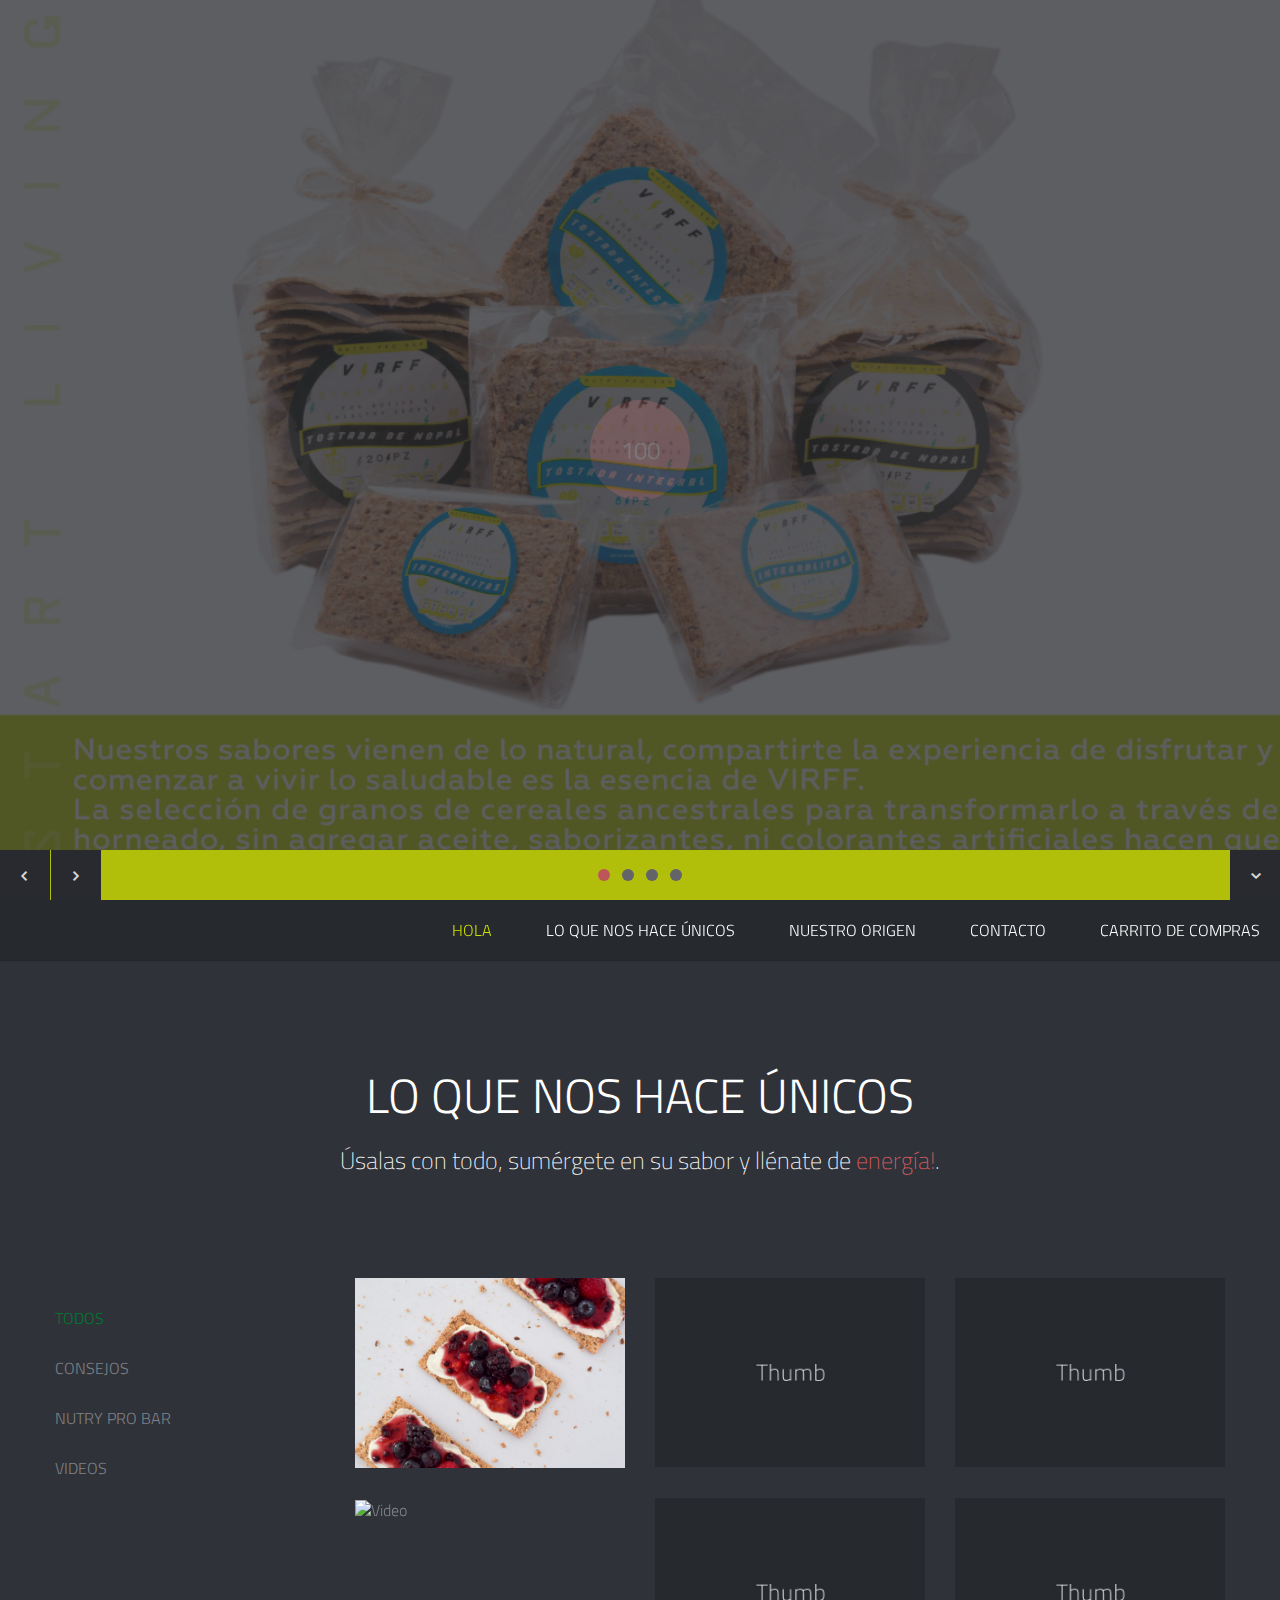
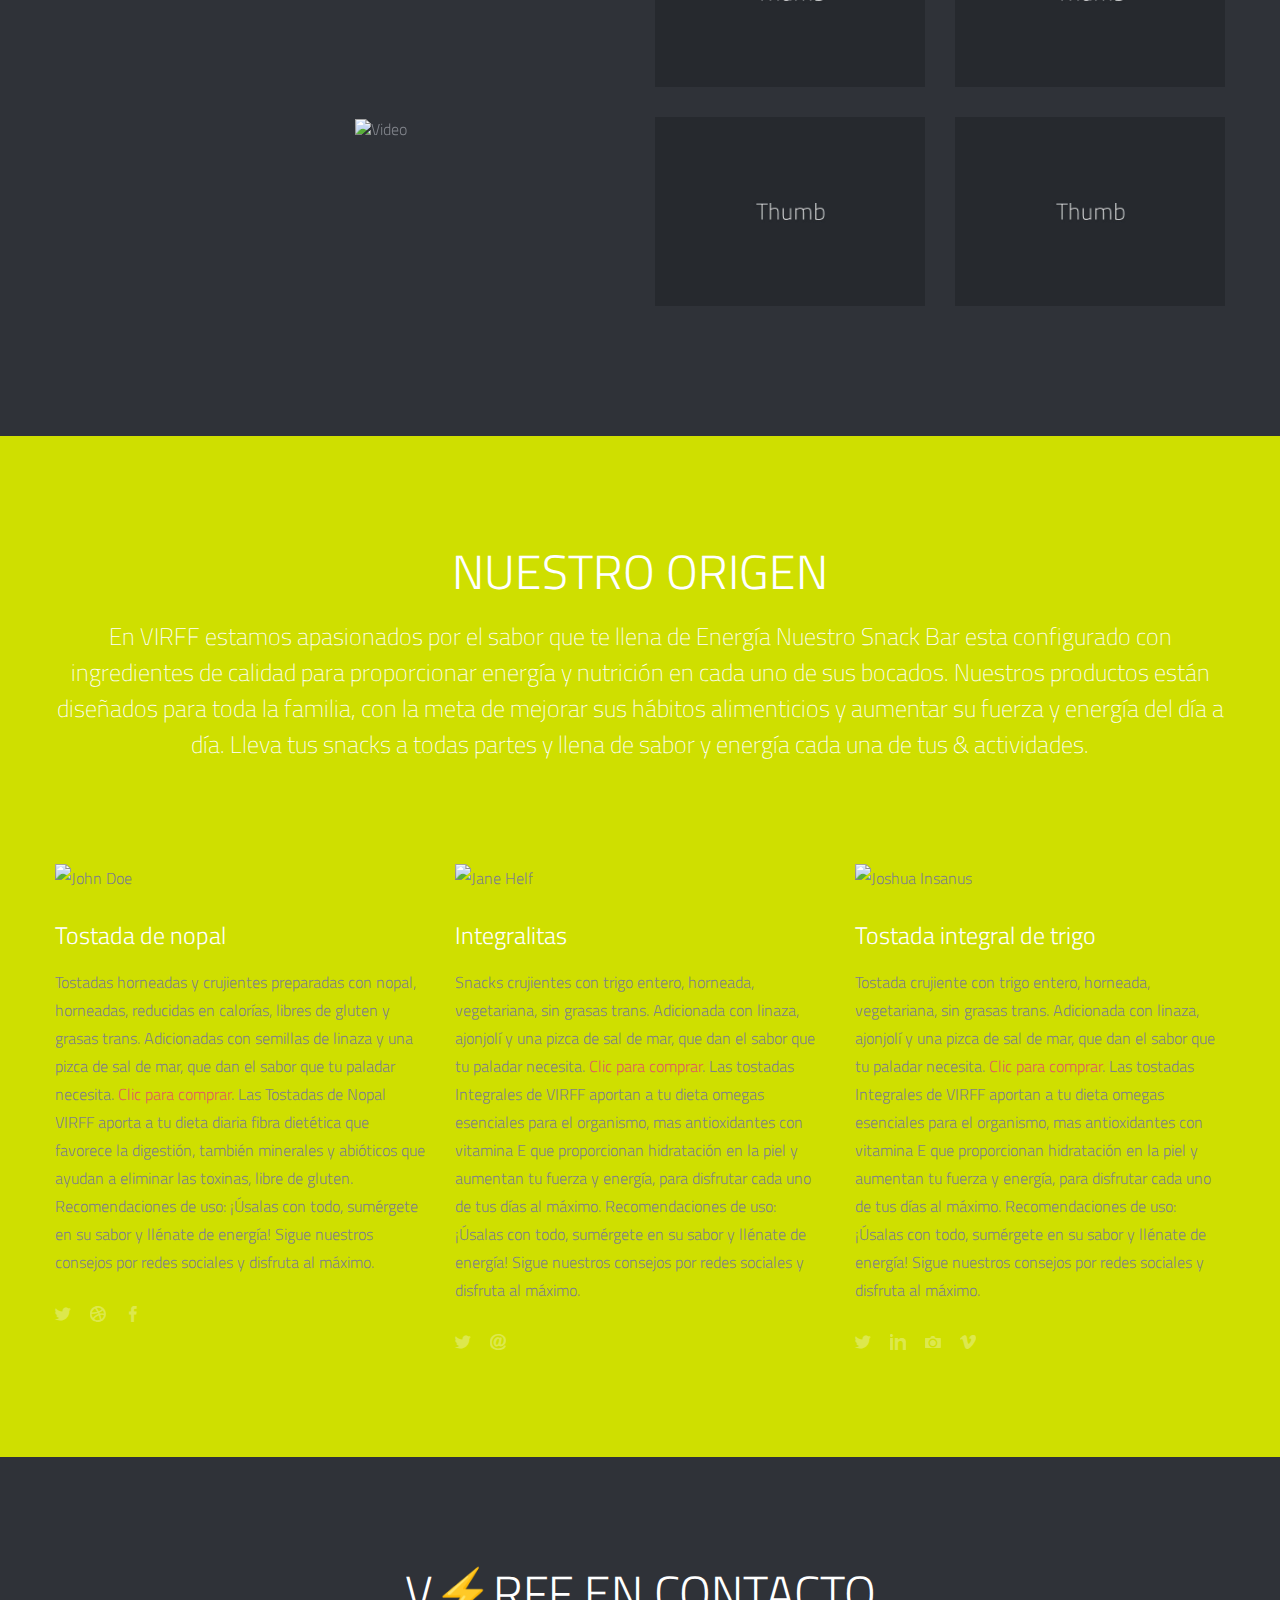
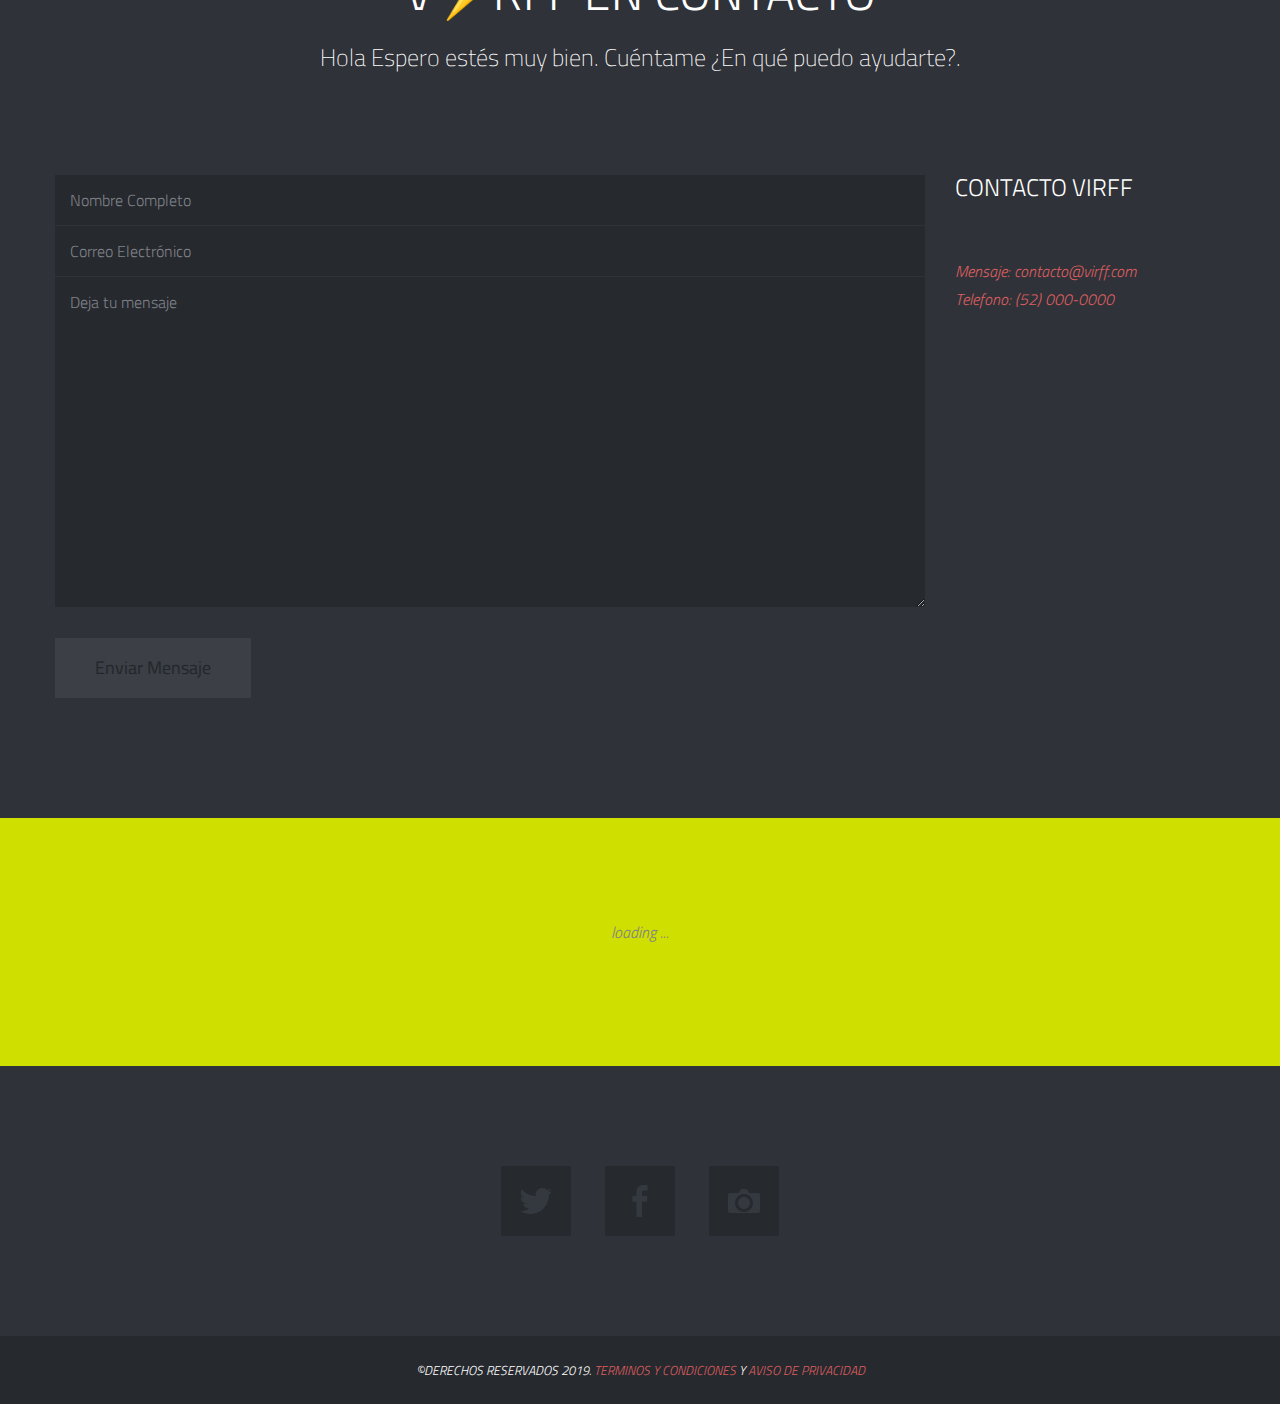
==== commit 13adc0ae: "final changes" ====
--- a/brush/Template/brushed/index.html
+++ b/brush/Template/brushed/index.html
@@ -123,8 +123,8 @@
             	<li class="current"><a href="#home-slider">HOLA</a></li>
                 <li><a href="#work">Lo que nos hace únicos</a></li>
                 <li><a href="#about">Nuestro Origen</a></li>
-                <li><a href="#contact">contacto</a></li>
-			<!-- 	<li><a href="shortcodes.html" class="external">Shortcodes</a></li> CARRITO DE COMPRAS -->
+                <li><a href="#contact">Contacto</a></li>
+				<li><a href="https://virff.onlineweb.shop/" target="_blank" class="external">CARRITO DE COMPRAS</a></li> 
             </ul>
         </nav>
         
@@ -505,7 +505,7 @@
 
 <!-- Footer -->
 <footer>
-	<p class="credits">&copy;Derechos Reservados 2019. <a href="  " title="Brushed | Responsive One Page Template">TERMINOS Y CONDICIONES</a> Y <a href=" " title="Alessio Atzeni | Web Designer &amp; Front-end Developer">AVISO DE PRIVACIDAD</a></p>
+	<p class="credits">&copy;Derechos Reservados 2019. <a href="terminos.html" title="">TERMINOS Y CONDICIONES</a> Y <a href="terminos.html" title="">AVISO DE PRIVACIDAD</a></p>
 </footer>
 <!-- End Footer -->
 
